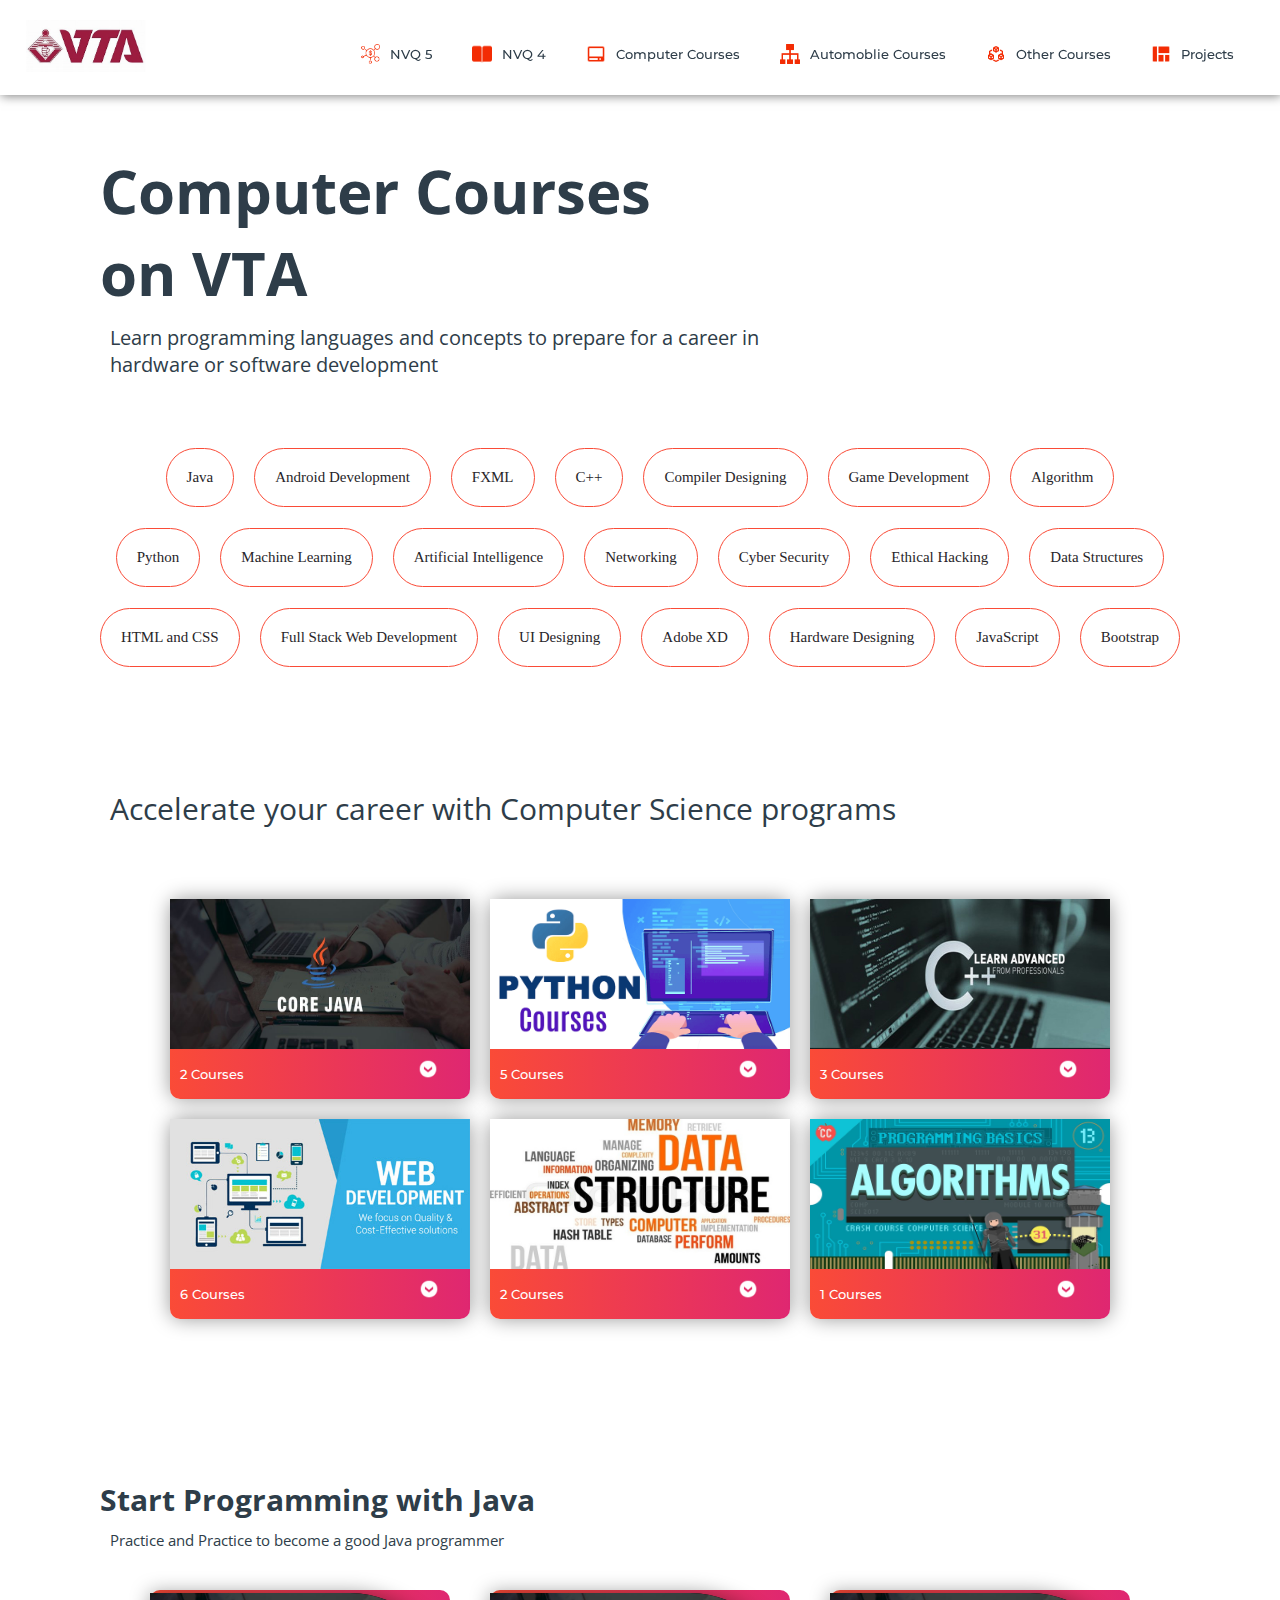
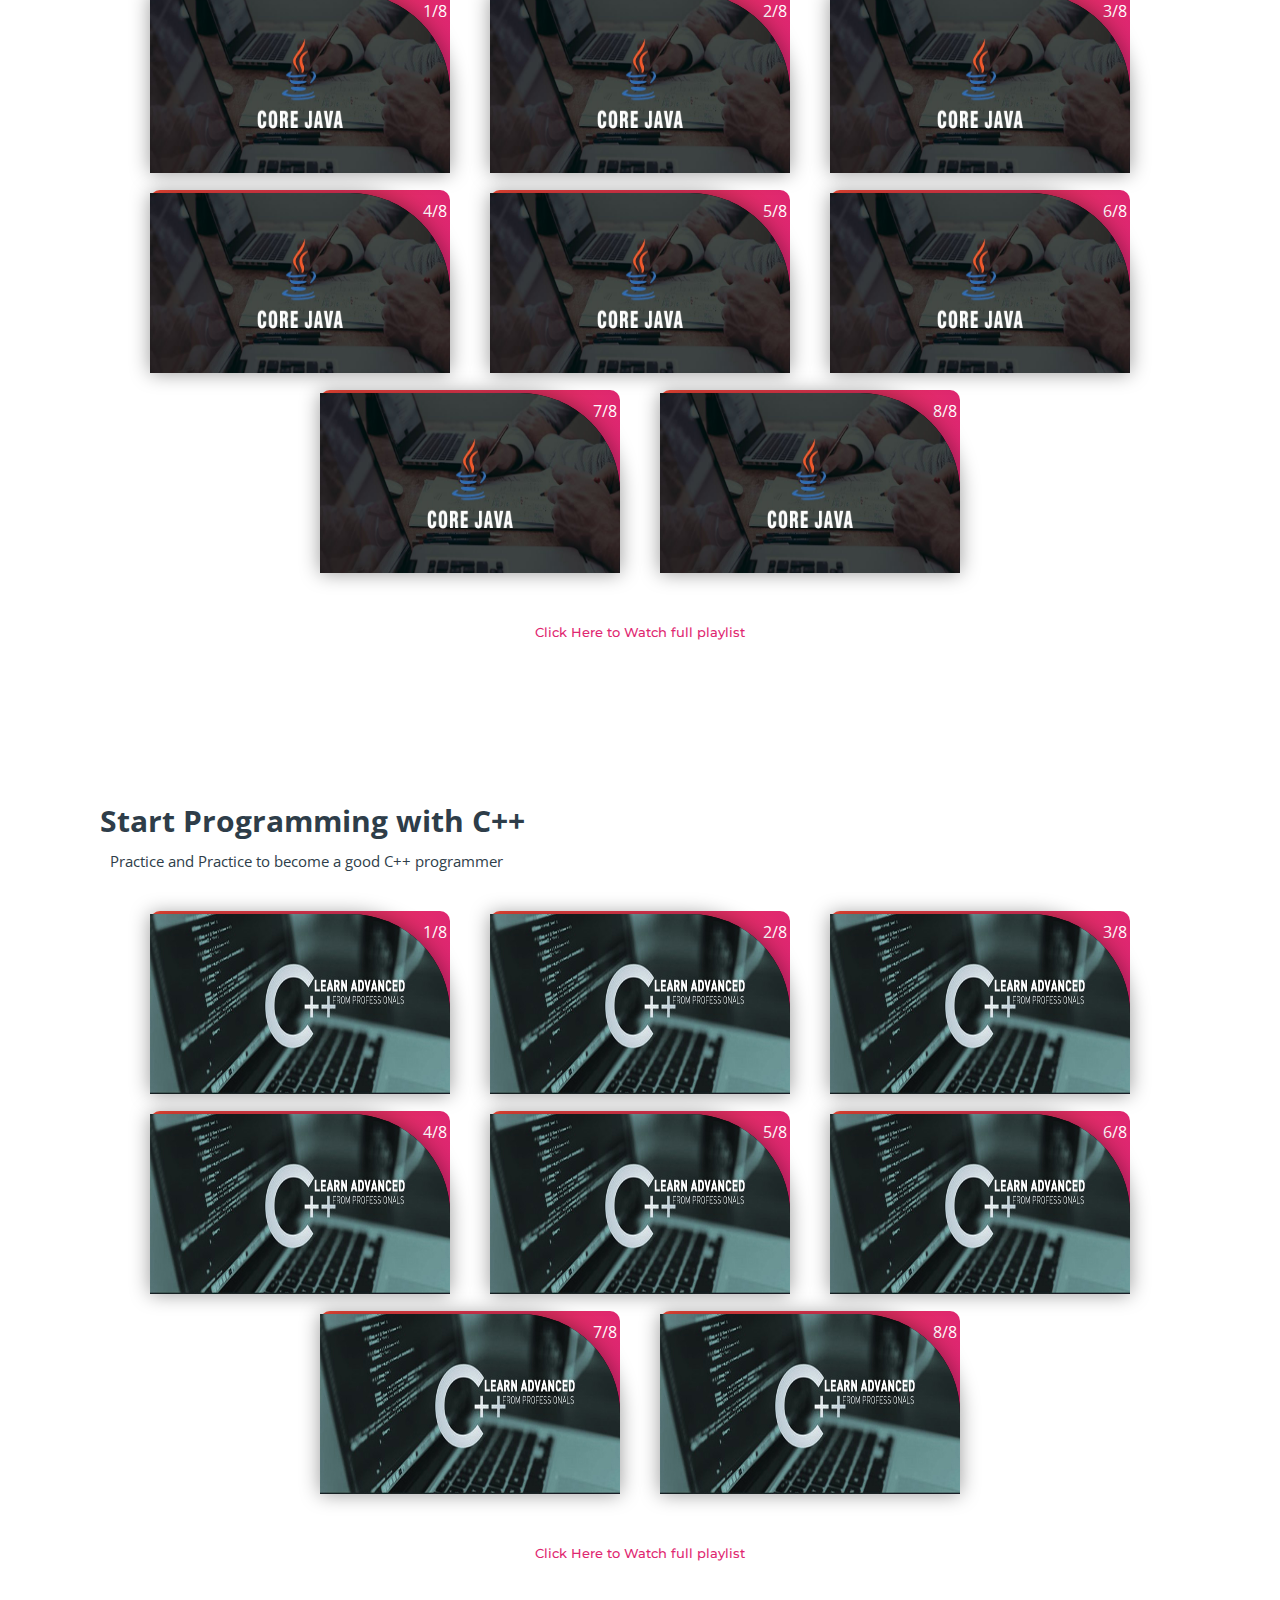
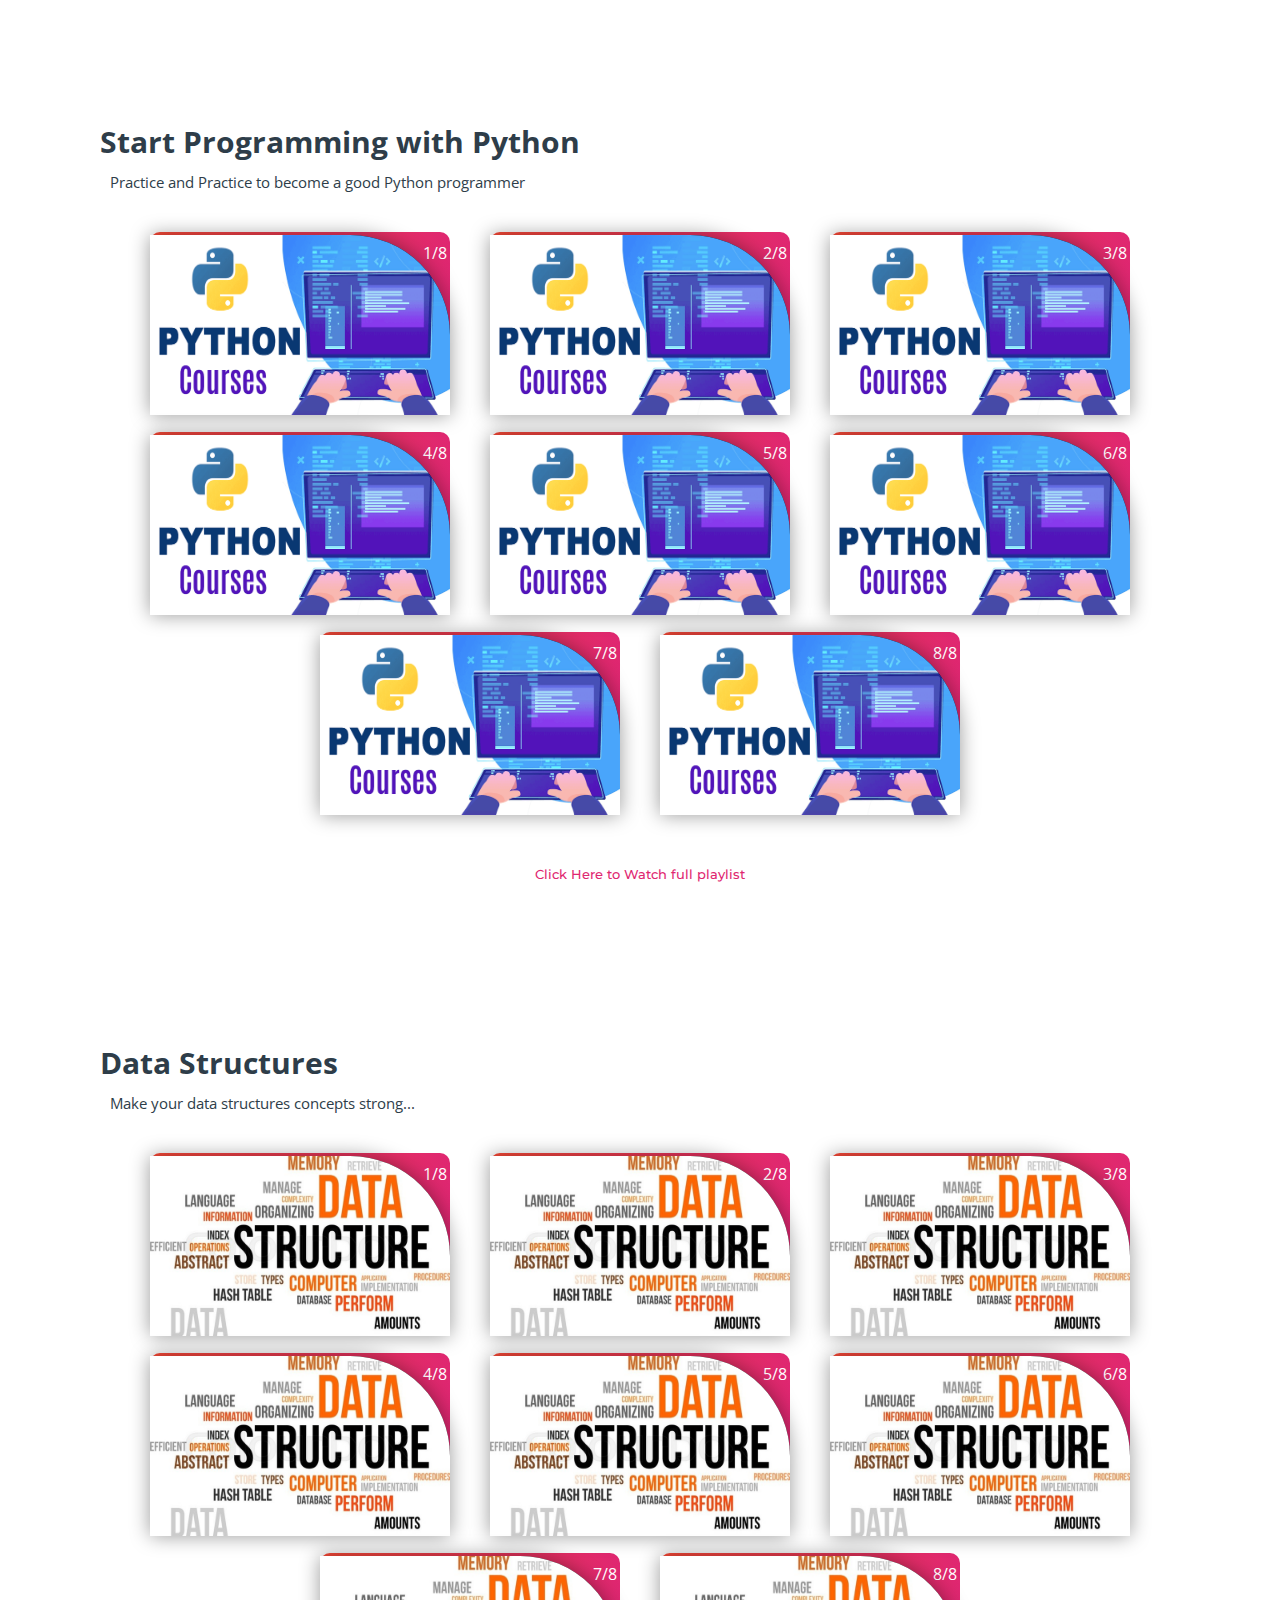
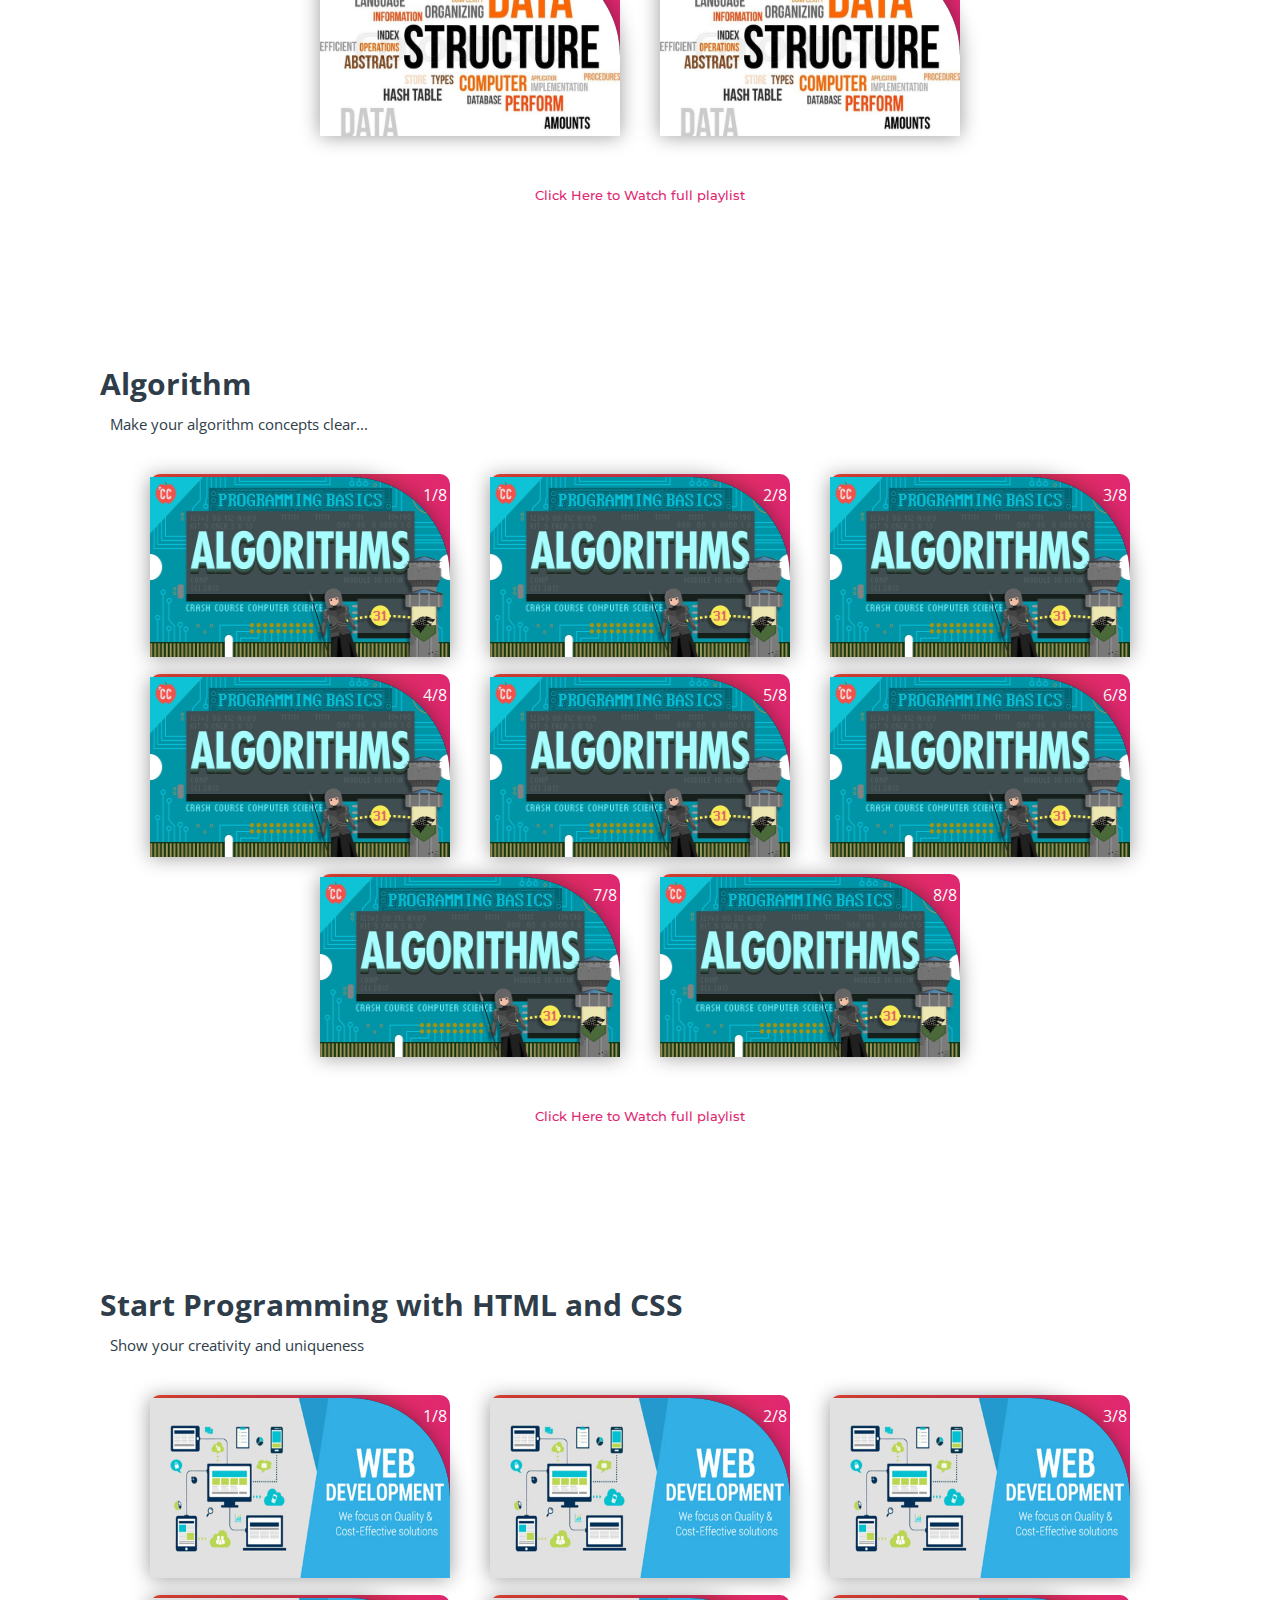
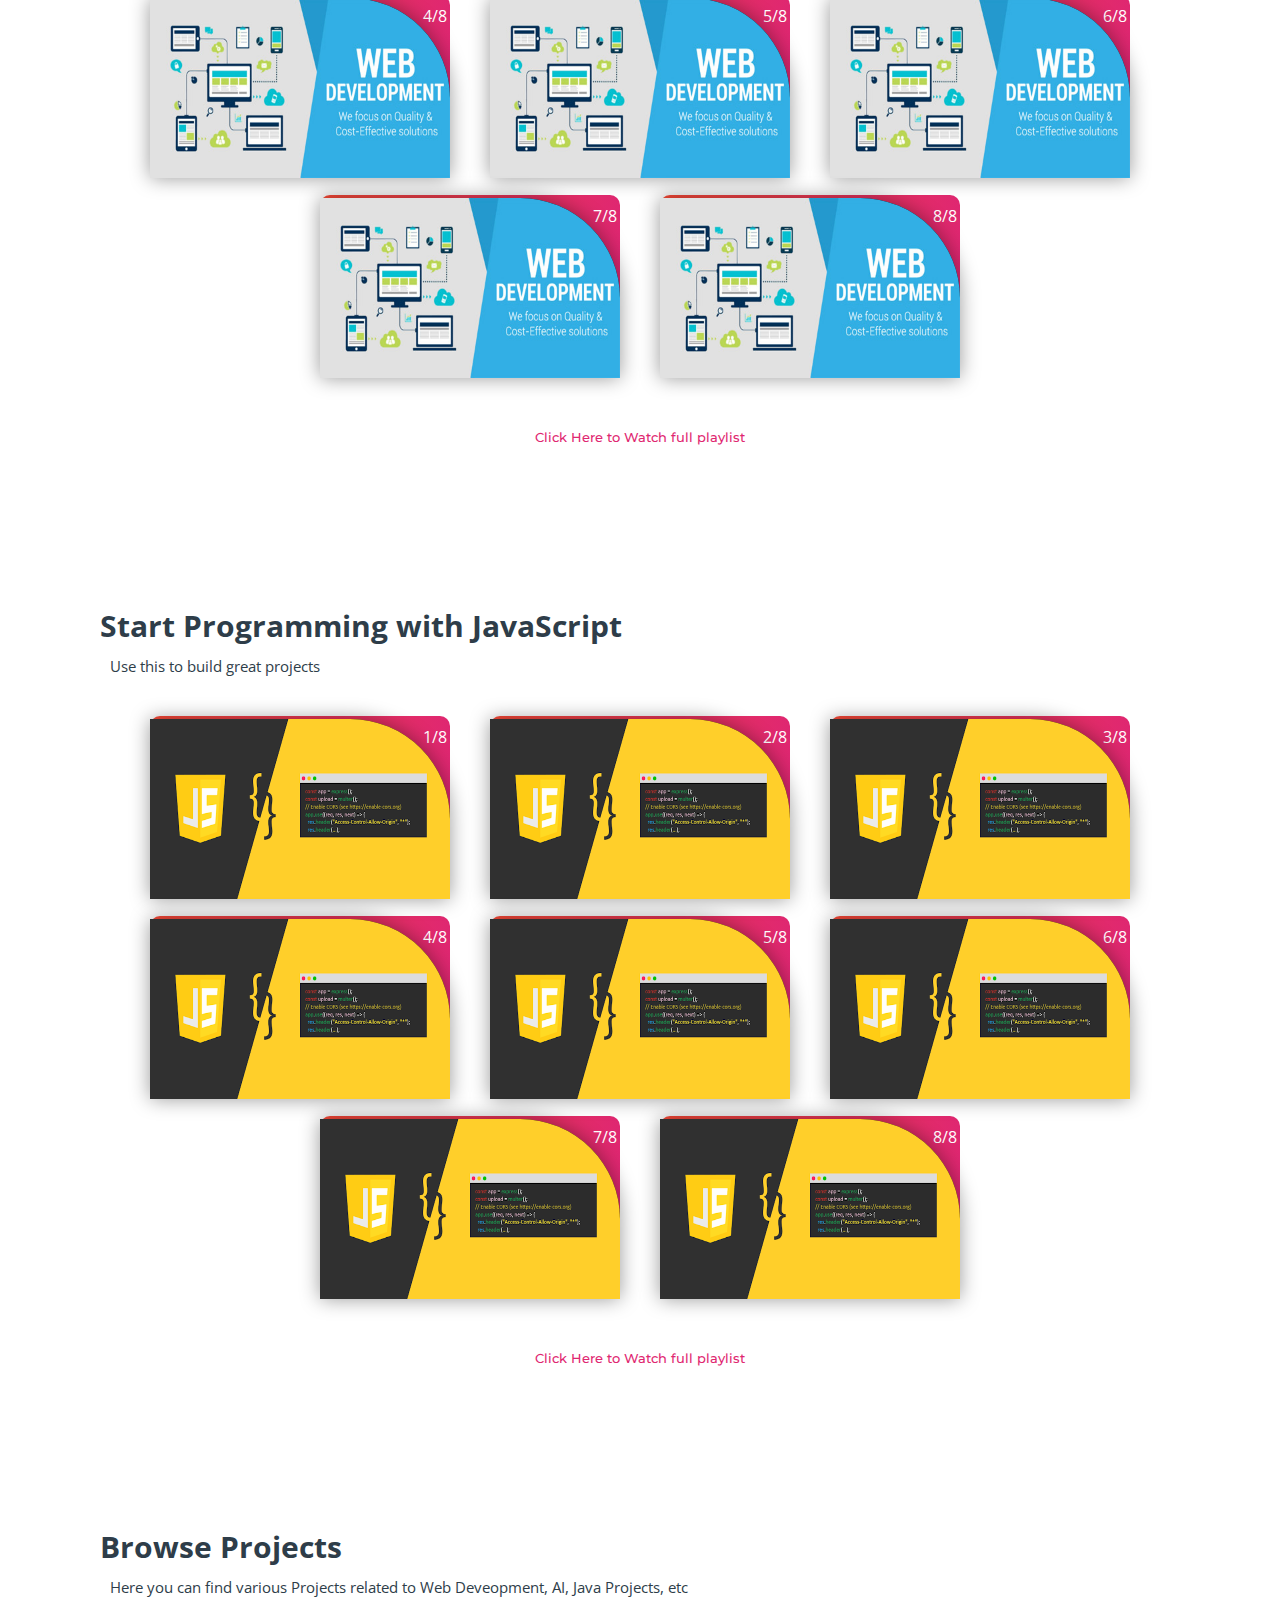
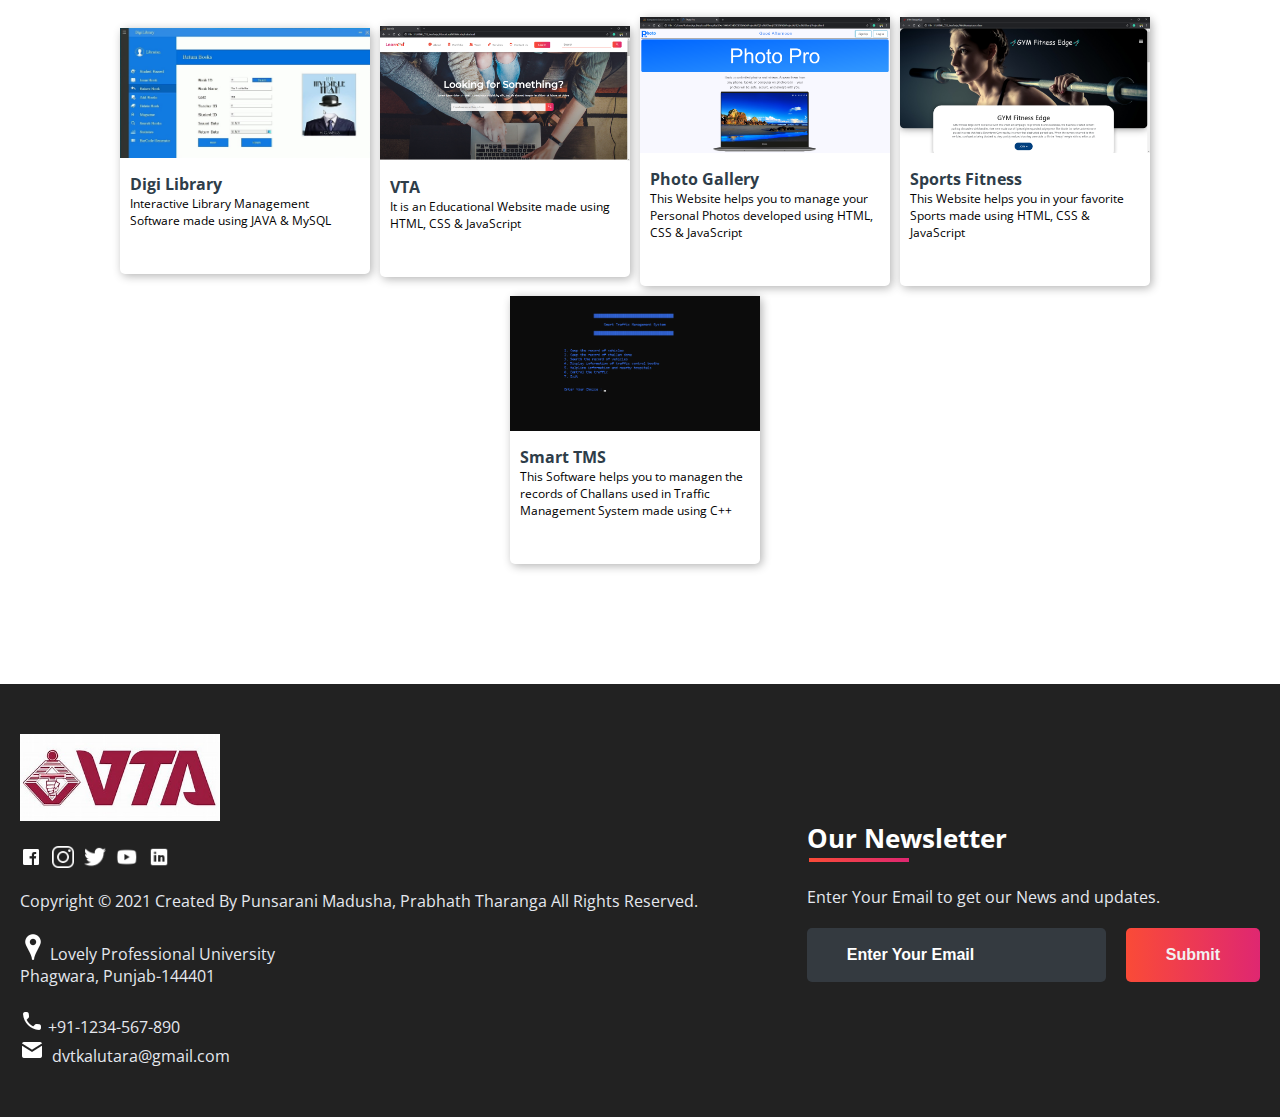
==== subjects/computer_courses.html @ f9df2e39 "Initial Deploy" ====
<!DOCTYPE html>
<html>
<head>
	<link rel="shortcut icon" type="png" href="../images/icon/favicon.png">
	<title>Computer Hardware</title>
	<link rel="stylesheet" type="text/css" href="subjects.css">
	<script type="text/javascript" src="../script.js"></script>
</head>
<body>
	
<!-- NAVIGATION -->
	<header>
		<div class="nav" id="nav">
			<div id="learned-logo">
			<a href="../index.html"><img src="../images/icon/vta logo.jpeg" style="width: 120px;"></a></div>
			<div class="switch-tab" id="switch-tab" onclick="switchTAB()"><img src="../images/icon/menu.png"></div>
			<ul id="list-switch">
				<li><a href="jee.html"><img src="../images/courses/d1.png" class="icon">NVQ 5</a></li>
				<li><a href="gate.html"><img src="../images/courses/paper.png" class="icon">NVQ 4</a></li>
				<li><a href="#"><img src="../images/courses/computer.png" class="icon">Computer Courses</a></li>
				<li><a href="#data"><img src="../images/courses/data.png" class="icon">Automoblie Courses</a></li>
				<li><a href="#algo"><img src="../images/courses/algo.png" class="icon">Other Courses</a></li>
				<li><a href="#projects"><img src="../images/courses/projects.png" class="icon">Projects</a></li>
			</ul>
			<div class="search" id="search-switch">
				<input type="search" placeholder="Search" class="srch"><button id="srchbtn"><img src="../images/icon/search.png"></button>
			</div>
		</div>
	</header>
	

<!-- MAIN Heading of Page -->
	<div class="title">
		<span>Computer  Courses<br>on VTA</span>
		<div class="shortdesc">
			<p>Learn programming languages and concepts to prepare for a career in<br>hardware or software development</p>
		</div>
	</div>


<!-- Some KeyWords related to Topic -->
	<div class="course">
		<div class="cbox">
		<div class="det"><a href="#java">Java</a></div>
		<div class="det"><a href="https://developer.android.com/">Android Development</a></div>
		<div class="det"><a href="https://docs.oracle.com/javafx/2/get_started/fxml_tutorial.htm">FXML</a></div>
		<div class="det"><a href="#c++">C++</a></div>
		<div class="det"><a href="https://www.geeksforgeeks.org/introduction-of-compiler-design/">Compiler Designing</a></div>
		<div class="det"><a href="https://www.coursera.org/specializations/game-design-and-development">Game Development</a></div>
		<div class="det"><a href="#algo">Algorithm</a></div>
		</div>
		<div class="cbox">
		<div class="det"><a href="#python">Python</a></div>
		<div class="det"><a href="https://www.coursera.org/learn/machine-learning">Machine Learning</a></div>
		<div class="det"><a href="https://en.wikipedia.org/wiki/Artificial_intelligence">Artificial Intelligence</a></div>
		<div class="det"><a href="https://en.wikipedia.org/wiki/Network">Networking</a></div>
		<div class="det"><a href="https://www.kaspersky.co.in/resource-center/definitions/what-is-cyber-security">Cyber Security</a></div>
		<div class="det"><a href="https://www.eccouncil.org/ethical-hacking/">Ethical Hacking</a></div>
		<div class="det"><a href="#data">Data Structures</a></div>
		</div>
		<div class="cbox">
		<div class="det"><a href="#html_css">HTML and CSS</a></div>
		<div class="det"><a href="https://www.udacity.com/course/full-stack-web-developer-nanodegree--nd0044">Full Stack Web Development</a></div>
		<div class="det"><a href="https://uxplanet.org/what-is-ui-vs-ux-design-and-the-difference-d9113f6612de?gi=6d9d13f4cc95">UI Designing</a></div>
		<div class="det"><a href="https://www.adobe.com/in/products/xd.html">Adobe XD</a></div>
		<div class="det"><a href="https://www.sciencedirect.com/topics/computer-science/hardware-design">Hardware Designing</a></div>
		<div class="det"><a href="#javascript">JavaScript</a></div>
		<div class="det"><a href="#html_css">Bootstrap</a></div>
		</div>
	</div>


<!-- Courses Available -->
	<div class="inbt">
		Accelerate your career with Computer Science programs
	</div>

	<div class="ccard">
	<center>
		<div class="ccardbox">
			<div class="dcard">
				<div class="fpart"><img src="../images/courses/java-course.jpg"></div>
				<a href="#java"><div class="spart">2 Courses <img src="../images/icon/dropdown.png"></div></a>
			</div>
			<div class="dcard">
				<div class="fpart"><img src="../images/courses/python-course.png"></div>
				<a href="#python"><div class="spart">5 Courses <img src="../images/icon/dropdown.png"></div></a>
			</div>
			<div class="dcard">
				<div class="fpart"><img src="../images/courses/c-course.jpg"></div>
				<a href="#c++"><div class="spart">3 Courses <img src="../images/icon/dropdown.png"></div></a>
			</div>
		</div>
		<div class="ccardbox">
			<div class="dcard">
				<div class="fpart"><img src="../images/courses/web-course.jpg"></div>
				<a href="#html_css"><div class="spart">6 Courses <img src="../images/icon/dropdown.png"></div></a>
			</div>
			<div class="dcard">
				<div class="fpart"><img src="../images/courses/data-course.jpg"></div>
				<a href="#data"><div class="spart">2 Courses <img src="../images/icon/dropdown.png"></div></a>
			</div>
			<div class="dcard">
				<div class="fpart"><img src="../images/courses/algo-course.jpg"></div>
				<a href="#algo"><div class="spart">1 Courses <img src="../images/icon/dropdown.png"></div></a>
			</div>
		</div>
	</center>
	</div>


<!-- Videos on JAVA Lectures -->
	<div class="title2" id="java">
		<span>Start Programming with Java</span>
		<div class="shortdesc2">
			<p>Practice and Practice to become a good Java programmer</p>
		</div>
	</div>
	
	<center>
		<div class="ccardbox2">
			<div class="dcard2"><span class="tag" >1/8</span>
				<div class="fpart2">
					<img src="../images/courses/java-course.jpg">
					<iframe src="https://www.youtube.com/embed/IsLyduxZ9sc" frameborder="0" allow="accelerometer; autoplay; encrypted-media; gyroscope; picture-in-picture" allowfullscreen></iframe>
				</div>
			</div>
			<div class="dcard2"><span class="tag" >2/8</span>
				<div class="fpart2">
					<img src="../images/courses/java-course.jpg">
					<iframe src="https://www.youtube.com/embed/U_vuESBFEpE" frameborder="0" allow="accelerometer; autoplay; encrypted-media; gyroscope; picture-in-picture" allowfullscreen></iframe>
				</div>
			</div>
			<div class="dcard2"><span class="tag" >3/8</span>
				<div class="fpart2">
					<img src="../images/courses/java-course.jpg">
					<iframe src="https://www.youtube.com/embed/7i8vbPA37y0" frameborder="0" allow="accelerometer; autoplay; encrypted-media; gyroscope; picture-in-picture" allowfullscreen></iframe>
				</div>
			</div>
			<div class="dcard2"><span class="tag" >4/8</span>
				<div class="fpart2">
					<img src="../images/courses/java-course.jpg">
					<iframe src="https://www.youtube.com/embed/FB47F-QIk3k" frameborder="0" allow="accelerometer; autoplay; encrypted-media; gyroscope; picture-in-picture" allowfullscreen></iframe>
				</div>
			</div>
			<div class="dcard2"><span class="tag" >5/8</span>
				<div class="fpart2">
					<img src="../images/courses/java-course.jpg">
					<iframe src="https://www.youtube.com/embed/8qyVcHJ1Et4" frameborder="0" allow="accelerometer; autoplay; encrypted-media; gyroscope; picture-in-picture" allowfullscreen></iframe>
				</div>
			</div>
			<div class="dcard2"><span class="tag" >6/8</span>
				<div class="fpart2">
					<img src="../images/courses/java-course.jpg">
					<iframe src="https://www.youtube.com/embed/N53Vf8HGd-0" frameborder="0" allow="accelerometer; autoplay; encrypted-media; gyroscope; picture-in-picture" allowfullscreen></iframe>
				</div>
			</div>
			<div class="dcard2"><span class="tag" >7/8</span>
				<div class="fpart2">
					<img src="../images/courses/java-course.jpg">
					<iframe src="https://www.youtube.com/embed/slz2Vc904Qg" frameborder="0" allow="accelerometer; autoplay; encrypted-media; gyroscope; picture-in-picture" allowfullscreen></iframe>
				</div>
			</div>
			<div class="dcard2"><span class="tag" >8/8</span>
				<div class="fpart2">
					<img src="../images/courses/java-course.jpg">
					<iframe src="https://www.youtube.com/embed/Q0NVRQP1Z5g" frameborder="0" allow="accelerometer; autoplay; encrypted-media; gyroscope; picture-in-picture" allowfullscreen></iframe>
				</div>
			</div>
		</div>
	</center>
	<br><br>
	<div class="click-me">
		<a href="https://www.youtube.com/watch?v=IsLyduxZ9sc&list=PLX9Zi6XTqOKQ7TdRz0QynGIKuMV9Q2H8E" target="_blank">Click Here to Watch full playlist</a>
	</div>

<!-- Videos on C++ Lectures -->

	<div class="title2" id="c++">
		<span>Start Programming with C++</span>
		<div class="shortdesc2">
			<p>Practice and Practice to become a good C++ programmer</p>
		</div>
	</div>
	<center>
		<div class="ccardbox2">
			<div class="dcard2"><span class="tag" >1/8</span>
				<div class="fpart2"><img src="../images/courses/c-course.jpg">
					<iframe src="https://www.youtube.com/embed/Iuo9PpGE04Y" frameborder="0" allow="accelerometer; autoplay; encrypted-media; gyroscope; picture-in-picture" allowfullscreen></iframe>
				</div>
			</div>
			<div class="dcard2"><span class="tag" >2/8</span>
				<div class="fpart2"><img src="../images/courses/c-course.jpg">
					<iframe src="https://www.youtube.com/embed/52dHKRD7cdg" frameborder="0" allow="accelerometer; autoplay; encrypted-media; gyroscope; picture-in-picture" allowfullscreen></iframe>
				</div>
			</div>
			<div class="dcard2"><span class="tag" >3/8</span>
				<div class="fpart2"><img src="../images/courses/c-course.jpg">
					<iframe src="https://www.youtube.com/embed/Iuo9PpGE04Y" frameborder="0" allow="accelerometer; autoplay; encrypted-media; gyroscope; picture-in-picture" allowfullscreen></iframe>
				</div>
			</div>
			<div class="dcard2"><span class="tag" >4/8</span>
				<div class="fpart2"><img src="../images/courses/c-course.jpg">
					<iframe src="https://www.youtube.com/embed/Iuo9PpGE04Y" frameborder="0" allow="accelerometer; autoplay; encrypted-media; gyroscope; picture-in-picture" allowfullscreen></iframe>
				</div>
			</div>
		
			<div class="dcard2"><span class="tag" >5/8</span>
				<div class="fpart2"><img src="../images/courses/c-course.jpg">
					<iframe src="https://www.youtube.com/embed/Iuo9PpGE04Y" frameborder="0" allow="accelerometer; autoplay; encrypted-media; gyroscope; picture-in-picture" allowfullscreen></iframe>
				</div>
			</div>
			<div class="dcard2"><span class="tag" >6/8</span>
				<div class="fpart2"><img src="../images/courses/c-course.jpg">
					<iframe src="https://www.youtube.com/embed/Iuo9PpGE04Y" frameborder="0" allow="accelerometer; autoplay; encrypted-media; gyroscope; picture-in-picture" allowfullscreen></iframe>
				</div>
			</div>
			<div class="dcard2"><span class="tag" >7/8</span>
				<div class="fpart2"><img src="../images/courses/c-course.jpg">
					<iframe src="https://www.youtube.com/embed/Iuo9PpGE04Y" frameborder="0" allow="accelerometer; autoplay; encrypted-media; gyroscope; picture-in-picture" allowfullscreen></iframe>
				</div>
			</div>
			<div class="dcard2"><span class="tag" >8/8</span>
				<div class="fpart2"><img src="../images/courses/c-course.jpg">
					<iframe src="https://www.youtube.com/embed/Iuo9PpGE04Y" frameborder="0" allow="accelerometer; autoplay; encrypted-media; gyroscope; picture-in-picture" allowfullscreen></iframe>
				</div>
			</div>
		</div>
	</center>
<br><br>
	<div class="click-me">
		<a href="https://www.youtube.com/watch?v=Iuo9PpGE04Y&feature=youtu.be" target="_blank">Click Here to Watch full playlist</a>
	</div>

<!-- Videos on PYTHON Lectures -->

	<div class="title2" id="python">
		<span>Start Programming with Python</span>
		<div class="shortdesc2">
			<p>Practice and Practice to become a good Python programmer</p>
		</div>
	</div>
	<center>
		<div class="ccardbox2">
			<div class="dcard2"><span class="tag" >1/8</span>
				<div class="fpart2"><img src="../images/courses/python-course.png">
					<iframe src="https://www.youtube.com/embed/QXeEoD0pB3E" frameborder="0" allow="accelerometer; autoplay; encrypted-media; gyroscope; picture-in-picture" allowfullscreen></iframe>
				</div>
			</div>
			<div class="dcard2"><span class="tag" >2/8</span>
				<div class="fpart2"><img src="../images/courses/python-course.png">
					<iframe src="https://www.youtube.com/embed/QXeEoD0pB3E" frameborder="0" allow="accelerometer; autoplay; encrypted-media; gyroscope; picture-in-picture" allowfullscreen></iframe>
				</div>
			</div>
			<div class="dcard2"><span class="tag" >3/8</span>
				<div class="fpart2"><img src="../images/courses/python-course.png">
					<iframe src="https://www.youtube.com/embed/QXeEoD0pB3E" frameborder="0" allow="accelerometer; autoplay; encrypted-media; gyroscope; picture-in-picture" allowfullscreen></iframe>
				</div>
			</div>
			<div class="dcard2"><span class="tag" >4/8</span>
				<div class="fpart2"><img src="../images/courses/python-course.png">
					<iframe src="https://www.youtube.com/embed/QXeEoD0pB3E" frameborder="0" allow="accelerometer; autoplay; encrypted-media; gyroscope; picture-in-picture" allowfullscreen></iframe>
				</div>
			</div>
		
			<div class="dcard2"><span class="tag" >5/8</span>
				<div class="fpart2"><img src="../images/courses/python-course.png">
					<iframe src="https://www.youtube.com/embed/QXeEoD0pB3E" frameborder="0" allow="accelerometer; autoplay; encrypted-media; gyroscope; picture-in-picture" allowfullscreen></iframe>
				</div>
			</div>
			<div class="dcard2"><span class="tag" >6/8</span>
				<div class="fpart2"><img src="../images/courses/python-course.png">
					<iframe src="https://www.youtube.com/embed/QXeEoD0pB3E" frameborder="0" allow="accelerometer; autoplay; encrypted-media; gyroscope; picture-in-picture" allowfullscreen></iframe>
				</div>
			</div>
			<div class="dcard2"><span class="tag" >7/8</span>
				<div class="fpart2"><img src="../images/courses/python-course.png">
					<iframe src="https://www.youtube.com/embed/QXeEoD0pB3E" frameborder="0" allow="accelerometer; autoplay; encrypted-media; gyroscope; picture-in-picture" allowfullscreen></iframe>
				</div>
			</div>
			<div class="dcard2"><span class="tag" >8/8</span>
				<div class="fpart2"><img src="../images/courses/python-course.png">
					<iframe src="https://www.youtube.com/embed/QXeEoD0pB3E" frameborder="0" allow="accelerometer; autoplay; encrypted-media; gyroscope; picture-in-picture" allowfullscreen></iframe>
				</div>
			</div>
		</div>
	</center>

<br><br>
	<div class="click-me">
		<a href="https://youtu.be/QXeEoD0pB3E" target="_blank">Click Here to Watch full playlist</a>
	</div>
<!-- Videos on DATA STRUCTURES Lectures -->

	<div class="title2" id="data">
		<span>Data Structures</span>
		<div class="shortdesc2">
			<p>Make your data structures concepts strong...</p>
		</div>
	</div>
	<center>
		<div class="ccardbox2">
			<div class="dcard2"><span class="tag" >1/8</span>
				<div class="fpart2"><img src="../images/courses/data-course.jpg">
					<iframe src="https://www.youtube.com/embed/Db9ZYbJONHc" frameborder="0" allow="accelerometer; autoplay; encrypted-media; gyroscope; picture-in-picture" allowfullscreen></iframe>
				</div>
			</div>
			<div class="dcard2"><span class="tag" >2/8</span>
				<div class="fpart2"><img src="../images/courses/data-course.jpg">
					<iframe src="https://www.youtube.com/embed/Db9ZYbJONHc" frameborder="0" allow="accelerometer; autoplay; encrypted-media; gyroscope; picture-in-picture" allowfullscreen></iframe>
				</div>
			</div>
			<div class="dcard2"><span class="tag" >3/8</span>
				<div class="fpart2"><img src="../images/courses/data-course.jpg">
					<iframe src="https://www.youtube.com/embed/Db9ZYbJONHc" frameborder="0" allow="accelerometer; autoplay; encrypted-media; gyroscope; picture-in-picture" allowfullscreen></iframe>
				</div>
			</div>
			<div class="dcard2"><span class="tag" >4/8</span>
				<div class="fpart2"><img src="../images/courses/data-course.jpg">
					<iframe src="https://www.youtube.com/embed/Db9ZYbJONHc" frameborder="0" allow="accelerometer; autoplay; encrypted-media; gyroscope; picture-in-picture" allowfullscreen></iframe>
				</div>
			</div>
		
			<div class="dcard2"><span class="tag" >5/8</span>
				<div class="fpart2"><img src="../images/courses/data-course.jpg">
					<iframe src="https://www.youtube.com/embed/Db9ZYbJONHc" frameborder="0" allow="accelerometer; autoplay; encrypted-media; gyroscope; picture-in-picture" allowfullscreen></iframe>
				</div>
			</div>
			<div class="dcard2"><span class="tag" >6/8</span>
				<div class="fpart2"><img src="../images/courses/data-course.jpg">
					<iframe src="https://www.youtube.com/embed/Db9ZYbJONHc" frameborder="0" allow="accelerometer; autoplay; encrypted-media; gyroscope; picture-in-picture" allowfullscreen></iframe>
				</div>
			</div>
			<div class="dcard2"><span class="tag" >7/8</span>
				<div class="fpart2"><img src="../images/courses/data-course.jpg">
					<iframe src="https://www.youtube.com/embed/Db9ZYbJONHc" frameborder="0" allow="accelerometer; autoplay; encrypted-media; gyroscope; picture-in-picture" allowfullscreen></iframe>
				</div>
			</div>
			<div class="dcard2"><span class="tag" >8/8</span>
				<div class="fpart2"><img src="../images/courses/data-course.jpg">
					<iframe src="https://www.youtube.com/embed/Db9ZYbJONHc" frameborder="0" allow="accelerometer; autoplay; encrypted-media; gyroscope; picture-in-picture" allowfullscreen></iframe>
				</div>
			</div>
		</div>
	</center>
<br><br>
	<div class="click-me">
		<a href="https://www.youtube.com/watch?v=Db9ZYbJONHc" target="_blank">Click Here to Watch full playlist</a>
	</div>

<!-- Videos on ALGORITHM Lectures -->

	<div class="title2" id="algo">
		<span>Algorithm</span>
		<div class="shortdesc2">
			<p>Make your algorithm concepts clear...</p>
		</div>
	</div>
	<center>
		<div class="ccardbox2">
			<div class="dcard2"><span class="tag" >1/8</span>
				<div class="fpart2"><img src="../images/courses/algo-course.jpg">
					<iframe src="https://www.youtube.com/embed/0IAPZzGSbME" frameborder="0" allow="accelerometer; autoplay; encrypted-media; gyroscope; picture-in-picture" allowfullscreen></iframe>
				</div>
			</div>
			<div class="dcard2"><span class="tag" >2/8</span>
				<div class="fpart2"><img src="../images/courses/algo-course.jpg">
					<iframe src="https://www.youtube.com/embed/0IAPZzGSbME" frameborder="0" allow="accelerometer; autoplay; encrypted-media; gyroscope; picture-in-picture" allowfullscreen></iframe>
				</div>
			</div>
			<div class="dcard2"><span class="tag" >3/8</span>
				<div class="fpart2"><img src="../images/courses/algo-course.jpg">
					<iframe src="https://www.youtube.com/embed/0IAPZzGSbME" frameborder="0" allow="accelerometer; autoplay; encrypted-media; gyroscope; picture-in-picture" allowfullscreen></iframe>
				</div>
			</div>
			<div class="dcard2"><span class="tag" >4/8</span>
				<div class="fpart2"><img src="../images/courses/algo-course.jpg">
					<iframe src="https://www.youtube.com/embed/0IAPZzGSbME" frameborder="0" allow="accelerometer; autoplay; encrypted-media; gyroscope; picture-in-picture" allowfullscreen></iframe>
				</div>
			</div>
		
			<div class="dcard2"><span class="tag" >5/8</span>
				<div class="fpart2"><img src="../images/courses/algo-course.jpg">
					<iframe src="https://www.youtube.com/embed/0IAPZzGSbME" frameborder="0" allow="accelerometer; autoplay; encrypted-media; gyroscope; picture-in-picture" allowfullscreen></iframe>
				</div>
			</div>
			<div class="dcard2"><span class="tag" >6/8</span>
				<div class="fpart2"><img src="../images/courses/algo-course.jpg">
					<iframe src="https://www.youtube.com/embed/0IAPZzGSbME" frameborder="0" allow="accelerometer; autoplay; encrypted-media; gyroscope; picture-in-picture" allowfullscreen></iframe>
				</div>
			</div>
			<div class="dcard2"><span class="tag" >7/8</span>
				<div class="fpart2"><img src="../images/courses/algo-course.jpg">
					<iframe src="https://www.youtube.com/embed/0IAPZzGSbME" frameborder="0" allow="accelerometer; autoplay; encrypted-media; gyroscope; picture-in-picture" allowfullscreen></iframe>
				</div>
			</div>
			<div class="dcard2"><span class="tag" >8/8</span>
				<div class="fpart2"><img src="../images/courses/algo-course.jpg">
					<iframe src="https://www.youtube.com/embed/0IAPZzGSbME" frameborder="0" allow="accelerometer; autoplay; encrypted-media; gyroscope; picture-in-picture" allowfullscreen></iframe>
				</div>
			</div>
		</div>
	</center>
<br><br>
	<div class="click-me">
		<a href="https://www.youtube.com/watch?v=0IAPZzGSbME" target="_blank">Click Here to Watch full playlist</a>
	</div>

<!-- Videos on HTML and CSS Lectures -->

	<div class="title2" id="html_css">
		<span>Start Programming with HTML and CSS</span>
		<div class="shortdesc2">
			<p>Show your creativity and uniqueness</p>
		</div>
	</div>
	<center>
		<div class="ccardbox2">
			<div class="dcard2"><span class="tag" >1/8</span>
				<div class="fpart2"><img src="../images/courses/web-course.jpg">
					<iframe src="https://www.youtube.com/embed/TKYsuU86-DQ" frameborder="0" allow="accelerometer; autoplay; encrypted-media; gyroscope; picture-in-picture" allowfullscreen></iframe>
				</div>
			</div>
			<div class="dcard2"><span class="tag" >2/8</span>
				<div class="fpart2"><img src="../images/courses/web-course.jpg">
					<iframe src="https://www.youtube.com/embed/TKYsuU86-DQ" frameborder="0" allow="accelerometer; autoplay; encrypted-media; gyroscope; picture-in-picture" allowfullscreen></iframe>
				</div>
			</div>
			<div class="dcard2"><span class="tag" >3/8</span>
				<div class="fpart2"><img src="../images/courses/web-course.jpg">
					<iframe src="https://www.youtube.com/embed/TKYsuU86-DQ" frameborder="0" allow="accelerometer; autoplay; encrypted-media; gyroscope; picture-in-picture" allowfullscreen></iframe>
				</div>
			</div>
			<div class="dcard2"><span class="tag" >4/8</span>
				<div class="fpart2"><img src="../images/courses/web-course.jpg">
					<iframe src="https://www.youtube.com/embed/TKYsuU86-DQ" frameborder="0" allow="accelerometer; autoplay; encrypted-media; gyroscope; picture-in-picture" allowfullscreen></iframe>
				</div>
			</div>
		
			<div class="dcard2"><span class="tag" >5/8</span>
				<div class="fpart2"><img src="../images/courses/web-course.jpg">
					<iframe src="https://www.youtube.com/embed/TKYsuU86-DQ" frameborder="0" allow="accelerometer; autoplay; encrypted-media; gyroscope; picture-in-picture" allowfullscreen></iframe>
				</div>
			</div>
			<div class="dcard2"><span class="tag" >6/8</span>
				<div class="fpart2"><img src="../images/courses/web-course.jpg">
					<iframe src="https://www.youtube.com/embed/TKYsuU86-DQ" frameborder="0" allow="accelerometer; autoplay; encrypted-media; gyroscope; picture-in-picture" allowfullscreen></iframe>
				</div>
			</div>
			<div class="dcard2"><span class="tag" >7/8</span>
				<div class="fpart2"><img src="../images/courses/web-course.jpg">
					<iframe src="https://www.youtube.com/embed/TKYsuU86-DQ" frameborder="0" allow="accelerometer; autoplay; encrypted-media; gyroscope; picture-in-picture" allowfullscreen></iframe>
				</div>
			</div>
			<div class="dcard2"><span class="tag" >8/8</span>
				<div class="fpart2"><img src="../images/courses/web-course.jpg">
					<iframe src="https://www.youtube.com/embed/TKYsuU86-DQ" frameborder="0" allow="accelerometer; autoplay; encrypted-media; gyroscope; picture-in-picture" allowfullscreen></iframe>
				</div>
			</div>
		</div>
	</center>

<br><br>
	<div class="click-me">
		<a href="https://www.youtube.com/watch?v=TKYsuU86-DQ" target="_blank">Click Here to Watch full playlist</a>
	</div>
<!-- Videos on JAVASCRIPT Lectures -->

	<div class="title2" id="javascript">
		<span>Start Programming with JavaScript</span>
		<div class="shortdesc2">
			<p>Use this to build great projects</p>
		</div>
	</div>
	<center>
		<div class="ccardbox2">
			<div class="dcard2"><span class="tag" >1/8</span>
				<div class="fpart2"><img src="../images/courses/javascript-course.jpg">
					<iframe src="https://www.youtube.com/embed/uDwSnnhl1Ng" frameborder="0" allow="accelerometer; autoplay; encrypted-media; gyroscope; picture-in-picture" allowfullscreen></iframe>
				</div>
			</div>
			<div class="dcard2"><span class="tag" >2/8</span>
				<div class="fpart2"><img src="../images/courses/javascript-course.jpg">
					<iframe src="https://www.youtube.com/embed/uDwSnnhl1Ng" frameborder="0" allow="accelerometer; autoplay; encrypted-media; gyroscope; picture-in-picture" allowfullscreen></iframe>
				</div>
			</div>
			<div class="dcard2"><span class="tag" >3/8</span>
				<div class="fpart2"><img src="../images/courses/javascript-course.jpg">
					<iframe src="https://www.youtube.com/embed/uDwSnnhl1Ng" frameborder="0" allow="accelerometer; autoplay; encrypted-media; gyroscope; picture-in-picture" allowfullscreen></iframe>
				</div>
			</div>
			<div class="dcard2"><span class="tag" >4/8</span>
				<div class="fpart2"><img src="../images/courses/javascript-course.jpg">
					<iframe src="https://www.youtube.com/embed/uDwSnnhl1Ng" frameborder="0" allow="accelerometer; autoplay; encrypted-media; gyroscope; picture-in-picture" allowfullscreen></iframe>
				</div>
			</div>
		
			<div class="dcard2"><span class="tag" >5/8</span>
				<div class="fpart2"><img src="../images/courses/javascript-course.jpg">
					<iframe src="https://www.youtube.com/embed/uDwSnnhl1Ng" frameborder="0" allow="accelerometer; autoplay; encrypted-media; gyroscope; picture-in-picture" allowfullscreen></iframe>
				</div>
			</div>
			<div class="dcard2"><span class="tag" >6/8</span>
				<div class="fpart2"><img src="../images/courses/javascript-course.jpg">
					<iframe src="https://www.youtube.com/embed/uDwSnnhl1Ng" frameborder="0" allow="accelerometer; autoplay; encrypted-media; gyroscope; picture-in-picture" allowfullscreen></iframe>
				</div>
			</div>
			<div class="dcard2"><span class="tag" >7/8</span>
				<div class="fpart2"><img src="../images/courses/javascript-course.jpg">
					<iframe src="https://www.youtube.com/embed/uDwSnnhl1Ng" frameborder="0" allow="accelerometer; autoplay; encrypted-media; gyroscope; picture-in-picture" allowfullscreen></iframe>
				</div>
			</div>
			<div class="dcard2"><span class="tag" >8/8</span>
				<div class="fpart2"><img src="../images/courses/javascript-course.jpg">
					<iframe src="https://www.youtube.com/embed/uDwSnnhl1Ng" frameborder="0" allow="accelerometer; autoplay; encrypted-media; gyroscope; picture-in-picture" allowfullscreen></iframe>
				</div>
			</div>
		</div>
	</center>
<br><br>
	<div class="click-me">
		<a href="https://www.youtube.com/watch?v=uDwSnnhl1Ng" target="_blank">Click Here to Watch full playlist</a>
	</div>

<!-- PROJECTS -->
	<div class="title2" id="projects">
		<span>Browse Projects</span>
		<div class="shortdesc2">
			<p>Here you can find various Projects related to Web Deveopment, AI, Java Projects, etc</p>
		</div>
	</div>
	<div class="project-panel">
		<div class="project-card">
			<img src="../images/projects/p1.jpg">
			<div class="info">
				<h4>Digi Library</h4><p>Interactive Library Management Software made using JAVA & MySQL</p>
				<div class="download"><a href="https://github.com/roshan9419" target="_blank">Download</a></div>	
			</div>
		</div>
		<div class="project-card">
			<img src="../images/projects/p2.jpg">
			<div class="info">
				<h4>VTA</h4><p>It is an Educational Website made using HTML, CSS & JavaScript</p>
				<div class="download"><a href="https://github.com/roshan9419" target="_blank">Download</a></div>
			</div>
		</div>
		<div class="project-card">
			<img src="../images/projects/p3.jpg">
			<div class="info">
				<h4>Photo Gallery</h4><p>This Website helps you to manage your Personal Photos developed using HTML, CSS & JavaScript</p>
				<div class="download"><a href="https://github.com/roshan9419" target="_blank">Download</a></div>
			</div>
		</div>
		<div class="project-card">
			<img src="../images/projects/p4.jpg">
			<div class="info">
				<h4>Sports Fitness</h4><p>This Website helps you in your favorite Sports made using HTML, CSS & JavaScript</p>
				<div class="download"><a href="https://github.com/roshan9419" target="_blank">Download</a></div>
			</div>
		</div>
		<div class="project-card">
			<img src="../images/projects/p5.jpg">
			<div class="info">
				<h4>Smart TMS</h4><p>This Software helps you to managen the records of Challans used in Traffic Management System made using C++</p>
				<div class="download"><a href="https://github.com/roshan9419/smart_traffic" target="_blank">Download</a></div>
			</div>
		</div>

	</div>

<br><br><br><br><br>

<!-- FOOTER -->
<footer>
	<div class="footer-container">
		<div class="left-col">
			<img src="../images/icon/vta logo.jpeg" style="width: 200px;">
			<div class="logo"></div>
			<div class="social-media">
				<a href="#"><img src="../images/icon\fb.png"></a>
				<a href="#"><img src="../images/icon\insta.png"></a>
				<a href="#"><img src="../images/icon\tt.png"></a>
				<a href="#"><img src="../images/icon\ytube.png"></a>
				<a href="#"><img src="../images/icon\linkedin.png"></a>
			</div><br><br>
			<p class="rights-text">Copyright © 2021 Created By Punsarani Madusha, Prabhath Tharanga All Rights Reserved.</p>
			<br><p><img src="../images/icon/location.png"> Lovely Professional University<br>Phagwara, Punjab-144401</p><br>
			<p><img src="../images/icon/phone.png"> +91-1234-567-890<br><img src="../images/icon/mail.png">&nbsp; dvtkalutara@gmail.com</p>
		</div>
		<div class="right-col">
			<h1 style="color: #fff">Our Newsletter</h1>
			<div class="border"></div><br>
			<p>Enter Your Email to get our News and updates.</p>
			<form class="newsletter-form">
				<input class="txtb" type="email" placeholder="Enter Your Email">
				<input class="btn" type="submit" value="Submit">
			</form>
		</div>
	</div>
</footer>

</body>
</html>
---- subjects/subjects.css ----
@import url('https://fonts.googleapis.com/css?family=Montserrat:500&display=swap');
@import url('https://fonts.googleapis.com/css?family=Dancing+Script&display=swap');
@import url('https://fonts.googleapis.com/css?family=Open+Sans&display=swap');

* {
	box-sizing: border-box;
	margin: 0;
	padding: 0;
}
html {
	scroll-behavior: smooth;
}
body {
	background: #FFF;
	font-family: 'Open Sans', sans-serif;
}

/*SCROLLBAR Styling*/
::-webkit-scrollbar {
  width: 5px;
}
::-webkit-scrollbar-thumb {
  background: #FA4B37;
  border-radius: 5px;
}
::-webkit-scrollbar-thumb:hover {
  background: #DF2771; 
}

/*NAVIGATION BAR*/
.nav
{
	width: 100%;
	background-color: #fff;
	display: flex;
	flex-wrap: wrap;
	justify-content: space-between;
	align-items: center;
	padding: 20px 2%;
	position: fixed;
	top: 0px;
	z-index: 10;
	box-shadow: 1px 1px 10px rgba(0,0,0,0.5);
}

.nav li, a, button
{
	float: left;
	font-family: "Montserrat", sans-serif;
	font-weight: 500;
	font-size: 13px;
	color: #2E3D49;
	display: block;
	text-decoration: none;
	text-align: center;
}

.nav ul li img {
	width: 20px;
	margin-right: 10px;
	transform: translateY(5px);
	padding-top: 5px;
}

.nav ul li 
{
	list-style: none;
	display: inline-block;
	padding: 0px 20px;
}

.nav ul li a
{
	transition: all 0.3s ease 0s;
}

.nav ul li a:hover
{
	color: #FA4B37;
}

.nav button
{
	padding: 9px 25px;
	background: linear-gradient(to right, #FA4B37, #DF2771);
	color: #fff;
	border: none;
	border-radius: 5px;
	cursor: pointer;
	outline: none;
	transition: all 0.3s ease 0s;
}
#srchbtn {
	padding: 9px 20px;
}
#srchbtn img {
	width: 15px;
	filter: brightness(100);
}
.nav button:hover
{
	opacity: .9;
}
.nav .search
{
	float: right;
}
.nav .search .srch
{
	font-size: 13px;
	width: 300px;
	border: none;
	outline: none;
	border-bottom: 2px solid #FA4B37;
	padding: 9px;
}
.nav .search button
{
	margin-right: 5px;
	float: right;
	margin-left: 10px;
}
.nav .switch-tab {
	cursor: pointer;
	visibility: hidden;
}
.nav .switch-tab img {
	width: 20px;
}
.nav .check-box {
	cursor: pointer;
	visibility: hidden;
}

/*TITLE*/
.title {
	margin-top: 150px;
	margin-left: 100px;
}
.title span{
	font-weight: 700;
	font-family: 'Open Sans', sans-serif;
	font-size: 60px;
	color: #2E3D49;
}
.title .shortdesc {
	padding: 10px;
	font-family: 'Open Sans', sans-serif;
	font-size: 20px;
	color: #2E3D49;
	margin-bottom: 50px;
}

/*Quick Links*/
.course {
	display: grid;
	justify-content: center;
}

.cbox {
	display: inline-flex;
	flex-wrap: wrap;
	justify-content: center;
}
.cbox .det {
	height: 60px;
	margin: 10px;
	background: #fff;
	cursor: pointer;
	border-radius: 50px;
}
.cbox .det a{
	justify-content: space-around;
	width: 100%;
	padding: 20px;
	border-radius: 50px;
	border: 1px solid #FA4B37;
	font-size: 15px;
	color: #272529;
	font-family: cursive;
	text-decoration: none;
}

.cbox .det a:hover{
	background: linear-gradient(to right, #FA4B37, #DF2771);
	color: white;
}

.inbt {
	padding: 10px;
	font-family: 'Open Sans', sans-serif;
	font-size: 30px;
	color: #2E3D49;
	margin: 100px;
	margin-bottom: 50px;
}

/*COURSES AVAILABLE*/
.ccard {
	display: flex;
	flex-wrap: wrap;
	justify-content: center;
	align-items: center;
}
.ccardbox {
	display: flex;
	flex-wrap: wrap;
	justify-content: center;
}

.dcard {
	margin: 10px;
	width: 300px;
	height: 200px;
	background: linear-gradient(to right, #FA4B37, #DF2771);
	border-radius: 10px;
	box-shadow: 0 0 20px rgba(0,0,0,0.4);
}

.dcard .fpart {
	width: inherit;
	height: 150px;
	color: #000;
	text-align: left;
	overflow: hidden;
}
.dcard .fpart img {
	width: 100%;
	height: 100%;
}

.dcard .spart {
	padding: 10px;
	padding-right: 0px;
	color: #fff;
	text-align: left;
	cursor: pointer;
}
.dcard .spart img {
	width: 20px;
	margin-left: 170px;
	cursor: pointer;
	/* transform: rotate(180deg); */
}

.dcard:hover .fpart img{
	transition: .8s ease;
	transform: scale(1.2);
}

/*Small Titles for  Topics*/
.title2 {
	position: relative;
	padding-top: 150px;
	margin-left: 100px;
}
.title2 span{
	font-weight: 700;
	font-family: 'Open Sans', sans-serif;
	font-size: 30px;
	color: #2E3D49;
}
.title2 .shortdesc2 {
	padding: 10px;
	font-family: 'Open Sans', sans-serif;
	font-size: 15px;
	color: #2E3D49;
	margin-bottom: 10px;
}

/*Videos Section*/
.ccardbox2 {
	display: flex;
	justify-content: center;
	flex-wrap: wrap;
}

.dcard2 {
	margin: 20px;
	width: 300px;
	height: 160px;
	background: linear-gradient(to right, #FA4B37, #DF2771);
	border-radius: 10px;
}
.dcard2:hover .fpart2 img {
	display: none;
}
.dcard2 .fpart2 { 
	width: inherit;
	height: 180px;
	background: #000;
	color: #000;
	text-align: left;
	border-top-right-radius: 100px;
	transform: translateY(-19px);
	box-shadow: 0 0 20px rgba(0,0,0,0.4);
	overflow: hidden;
}
.dcard2 .tag {
	position: relative;
	margin-left: 270px;
	top: 10px;
	color: #fff;
}
.dcard2 .fpart2 img {
	width: 100%;
	height: 100%;
}
.fpart2 iframe {
	height: inherit;
	width: inherit;
}

/*Watch Full Playlist*/
.click-me {
	justify-content: center;
	display: flex;
}
.click-me a {
	color: #DF2771;
	text-decoration: none;
	transition-duration: .5s;
	padding: 10px;
}
.click-me a:hover {
	background: #DF2771;
	color: #fff;
}

/*PROJECTS*/
.project-panel {
	/*background: #000;*/
	display: flex;
	flex-wrap: wrap;
	align-items: center;
	justify-content: center;
}
.project-card {
	width: 250px;
	/*height: 220px;*/
	background: #fff;
	margin-right: 10px;
	margin-bottom: 10px;
	border-radius: 5px;
	cursor: pointer;
	box-shadow: 2px 2px 10px rgba(0,0,0,0.3);
}
.project-card img {
	width: inherit;
	/*height: 140px;*/
}
.project-card:hover {
	transform: scale(1.2);
	transition: .5s ease;
}
.project-card:hover .download a{
	visibility: visible;
}
.project-card .info {
	padding: 10px;
}
.project-card .info h4 {
	color: #2E3D49;
}
.project-card .info p {
	font-size: 12px;
}
.download {
	margin-top: 10px;
	display: flex;
	justify-content: center;
}
.download a{
	padding: 5px 10px;
	color: #DF2771;
	font-size: .8em;
	visibility: hidden;
}
.download:hover a{
	transition: .5s ease;
	background: #DF2771;
	color: #fff;
}


/*Sample Papers*/

.sample {
	display: flex;
	align-items: center;
	flex-wrap: wrap;
	justify-content: space-around;
}
.lastSample {
	margin-bottom: 100px;
}
.sample ul {
	margin: 20px;
}

.sample ul li{
	padding: 28px;
	list-style: none;
}

.sample ul li a {
	color: #FA4B37;
	width: 300px;
	font-size: 20px;
}

/*Footer*/

footer {
	color: #E5E8EF;
	background: #000D;
	padding: 50px 0; 
}

footer .footer-container {
	max-width: 1300px;
	margin: auto;
	padding: 0 20px;
	display: flex;
	justify-content: space-between;
	align-items: center;
	flex-wrap: wrap-reverse;
}

footer .social-media img{
	width: 22px;
}

footer .logo {
	width: 180px;
	color: #fff;
	font-family: 'Montserrat', cursive;
}
footer .social-media{
	margin: 20px 0;
}

footer .social-media a{
	color: #001a21;
	margin-right: 10px;
	font-size: 22px;
	text-decoration: none;
}

footer .right-col h1{
	font-size: 26px;
}
footer .border{
	width: 100px;
	height: 4px;
	background: linear-gradient(to right, #FA4B37, #DF2771);
	margin: 2px;
}

footer .newsletter-form {
	display: flex;
	justify-content: center;
	align-items: center;
	flex-wrap: wrap;
}
footer input::placeholder {
  color: white !important;
}
footer .txtb {
	flex: 1;
	padding: 18px 40px;
	font-size: 16px;
	background: #343A40;
	border: none;
	font-weight: 700;
	outline: none;
	border-radius: 5px;
	min-width: 260px;
	margin-top: 20px;
	color: white;
}

footer .btn {
	margin-top: 20px;
	padding: 18px 40px;
	font-size: 16px;
	color: #f1f1f1;
	background: linear-gradient(to right, #FA4B37, #DF2771);
	border: none;
	font-weight: 700;
	outline: none;
	border-radius: 5px;
	margin-left: 20px;
	cursor: pointer;
	transition: opacity .3s linear;	
}

footer .btn:hover {
	opacity: .7;
}


/*For Responsive Website*/
@media screen and (max-width: 960px) {
	.footer-container {
		max-width: 600px;
	}
	.right-col {
		width: 100%;
		margin-bottom: 60px;
	}
	.left-col {
		width: 100%;
		text-align: center;
	}
	.social-media {
		display: flex;
		justify-content: center;
	}
}

@media screen and (max-width: 700px) {
	footer .btn{
		margin: 0;
		width: 100%;
		margin-top: 20px;
	}
}
@media screen and (max-width: 1366px) {
	.search {
		display: none;
		margin-bottom: 10px;
	}
}

@media screen and (max-width: 1000px) {
	.nav ul, .nav .search {
		display: none;
	}
	.nav #learned-logo {
		transition: 1s ease;
		margin-left: 40%;
		transform: scale(1.5);
	}
	.nav ul li{
		width: 100%;
		margin-bottom: 5px;
	}
	.nav .switch-tab {
		visibility: visible;
	}
	.nav .check-box {
		visibility: visible;
	}
	.search {
		visibility: visible;
		margin: 30px;
		margin-top: 0px;
	}
}
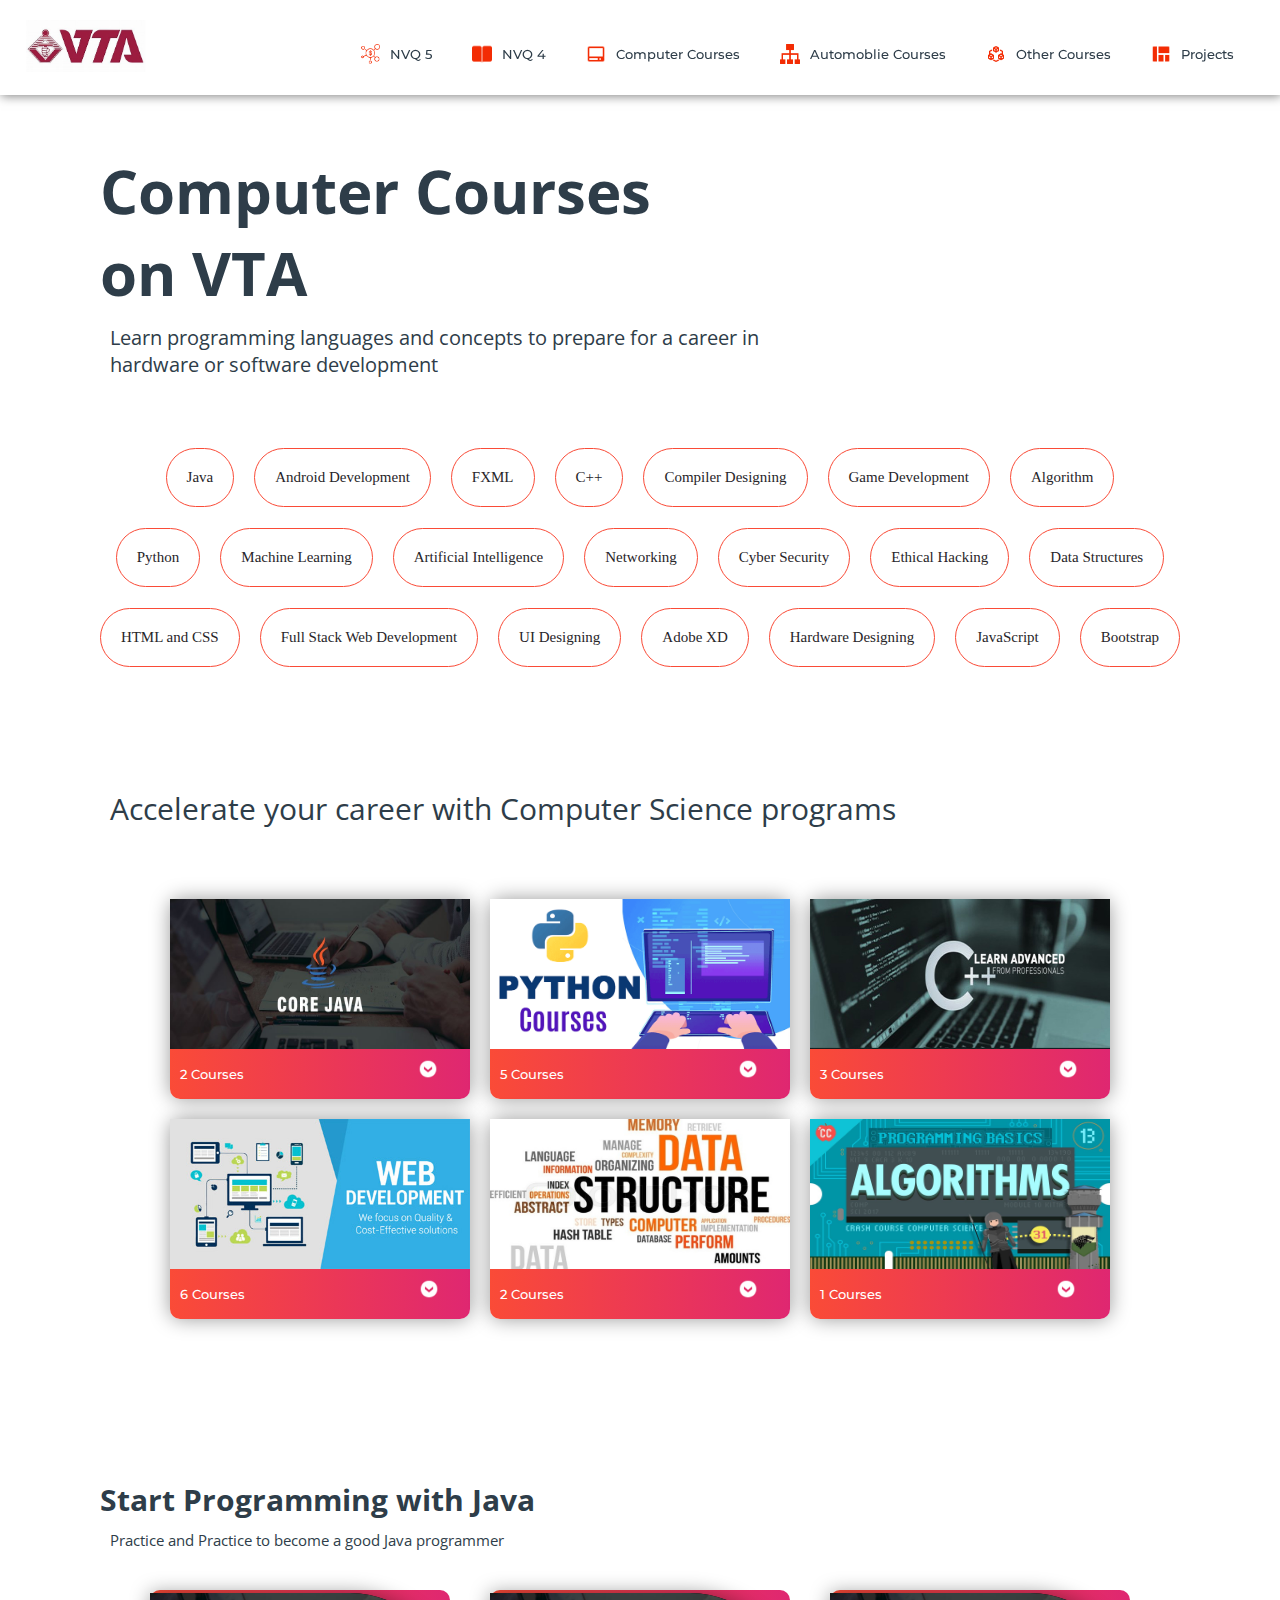
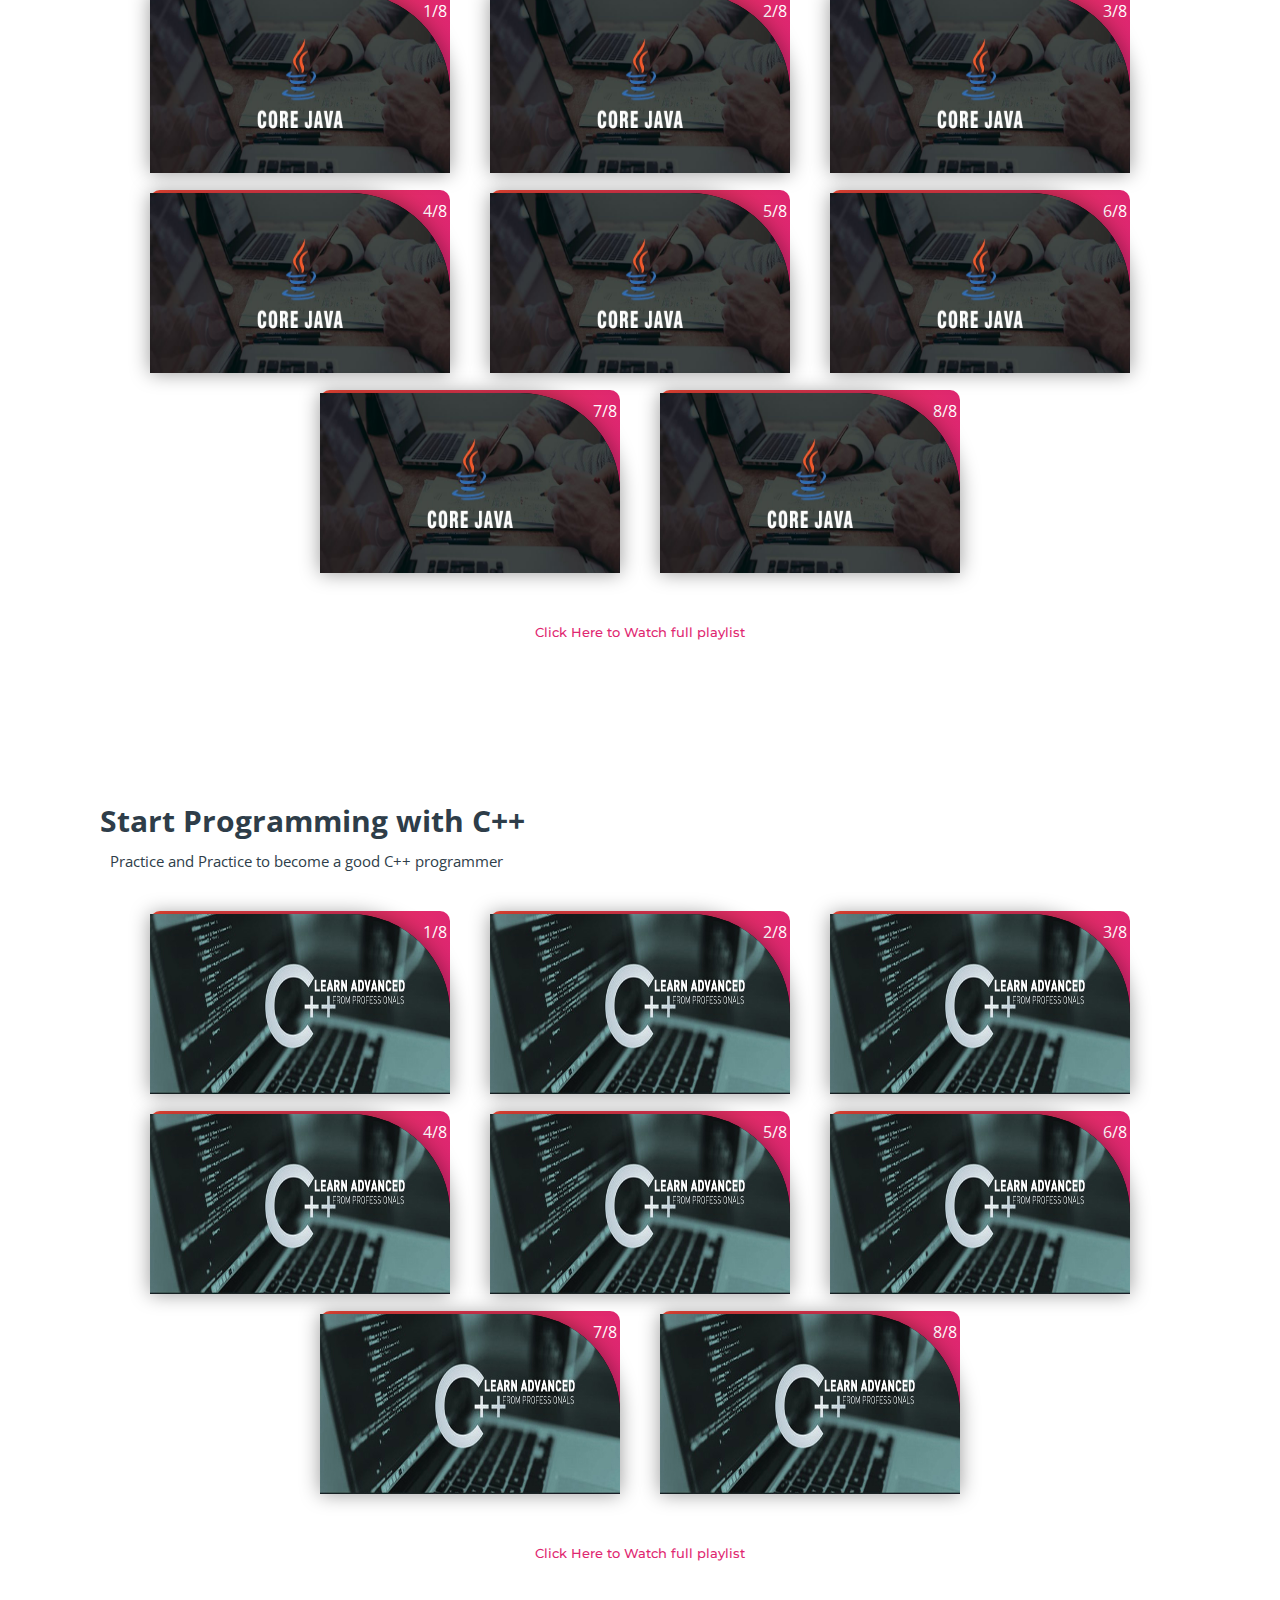
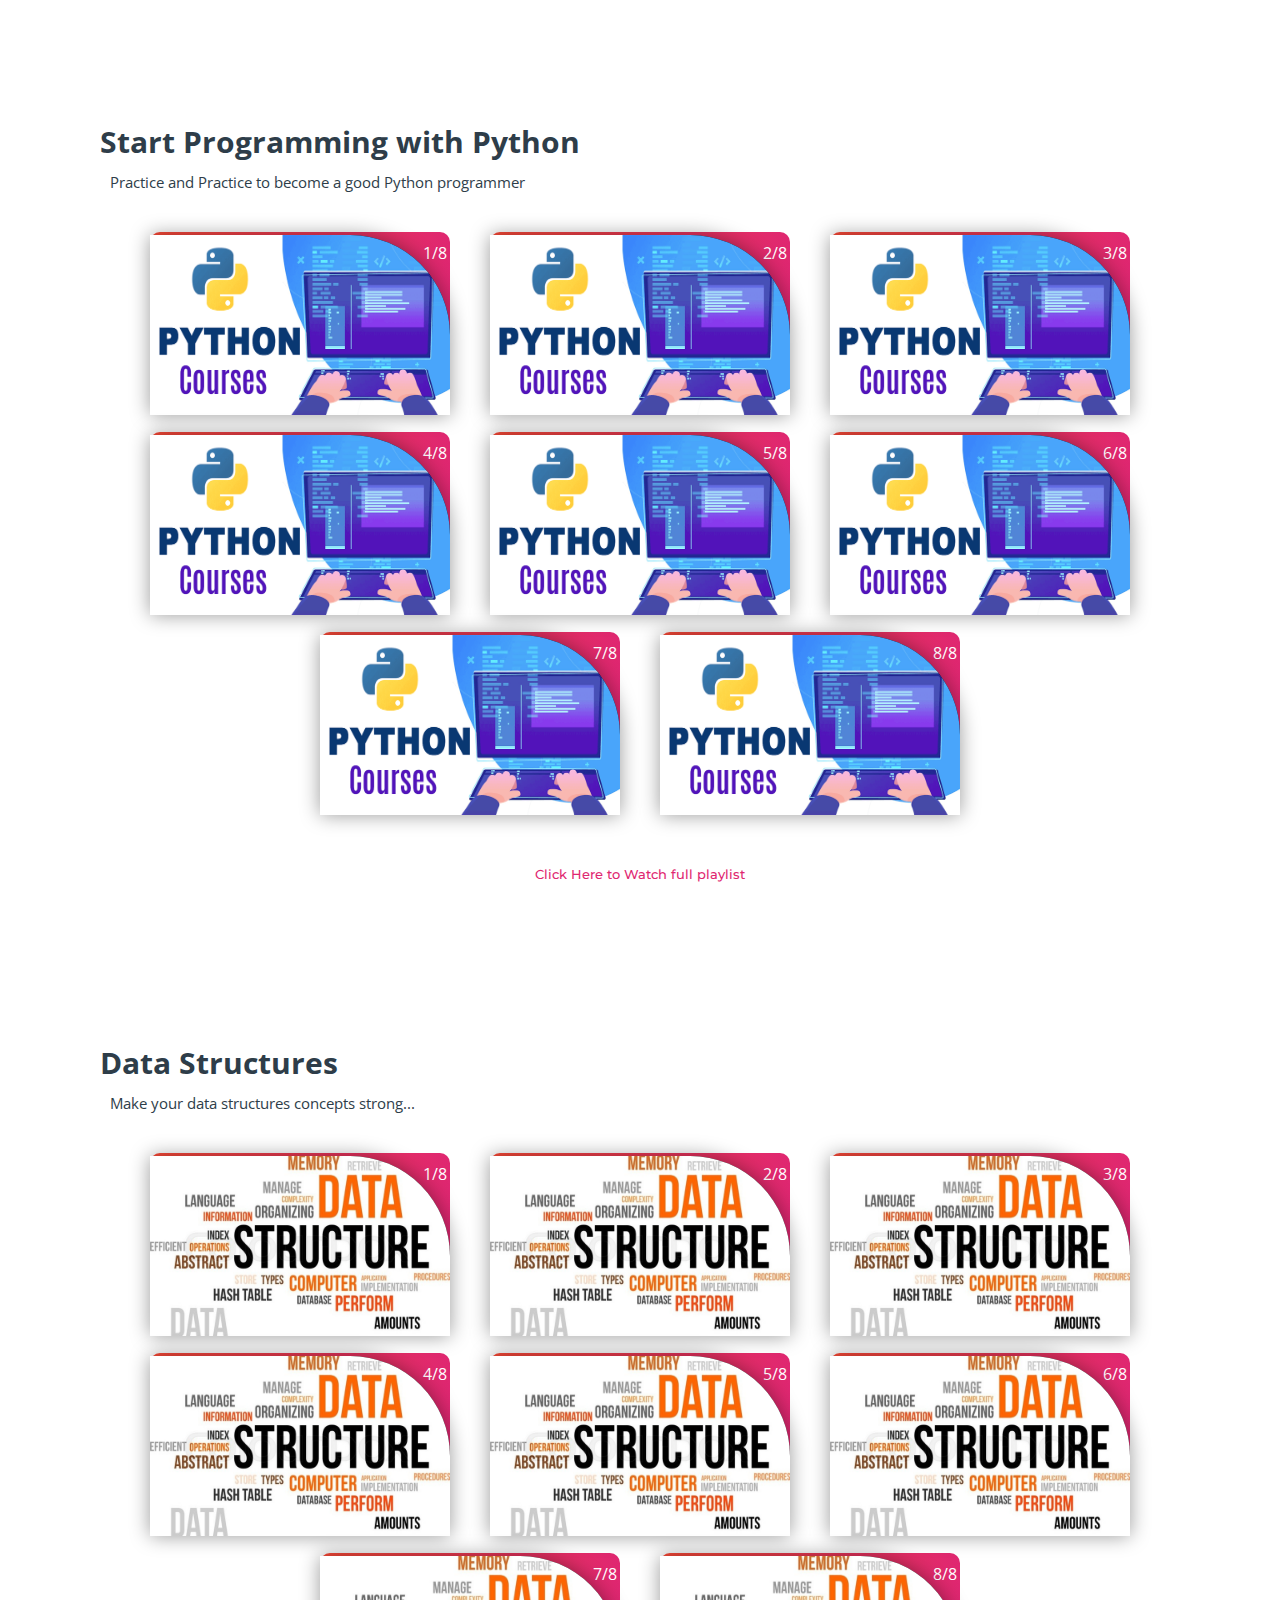
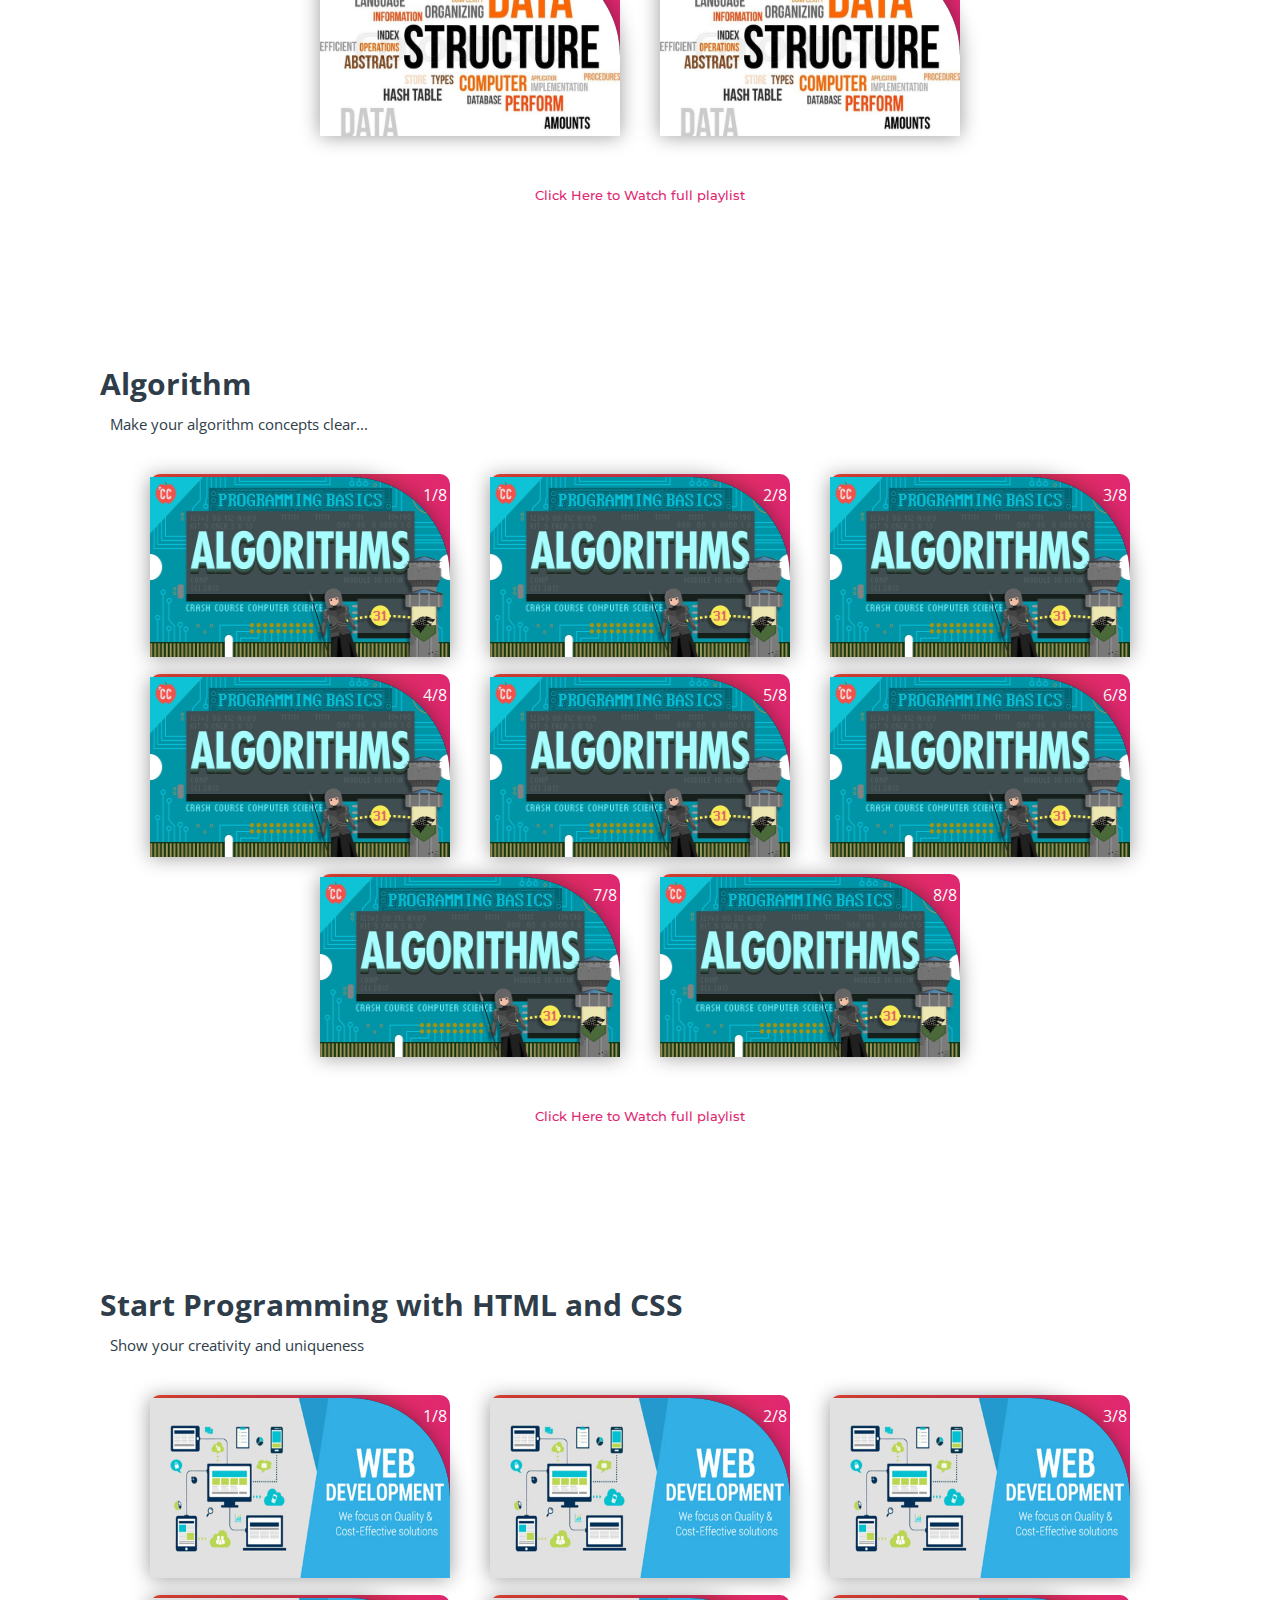
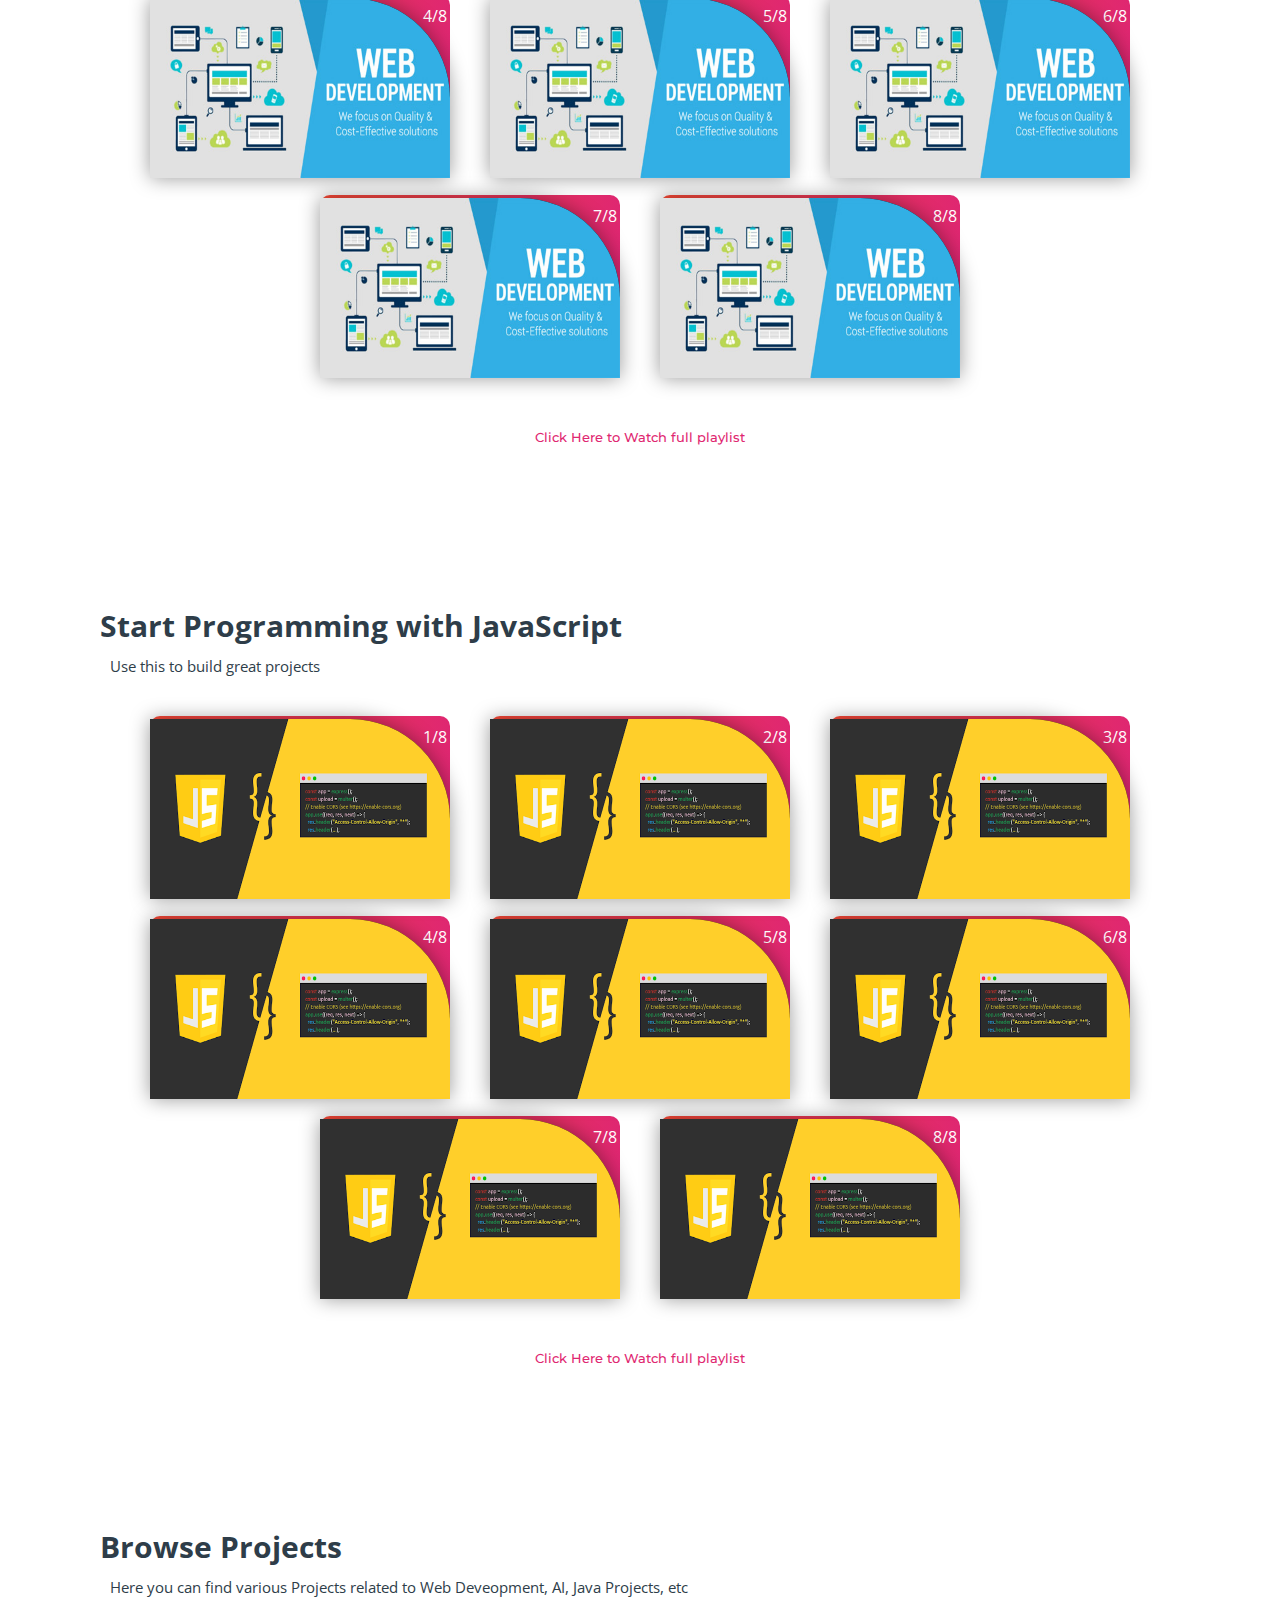
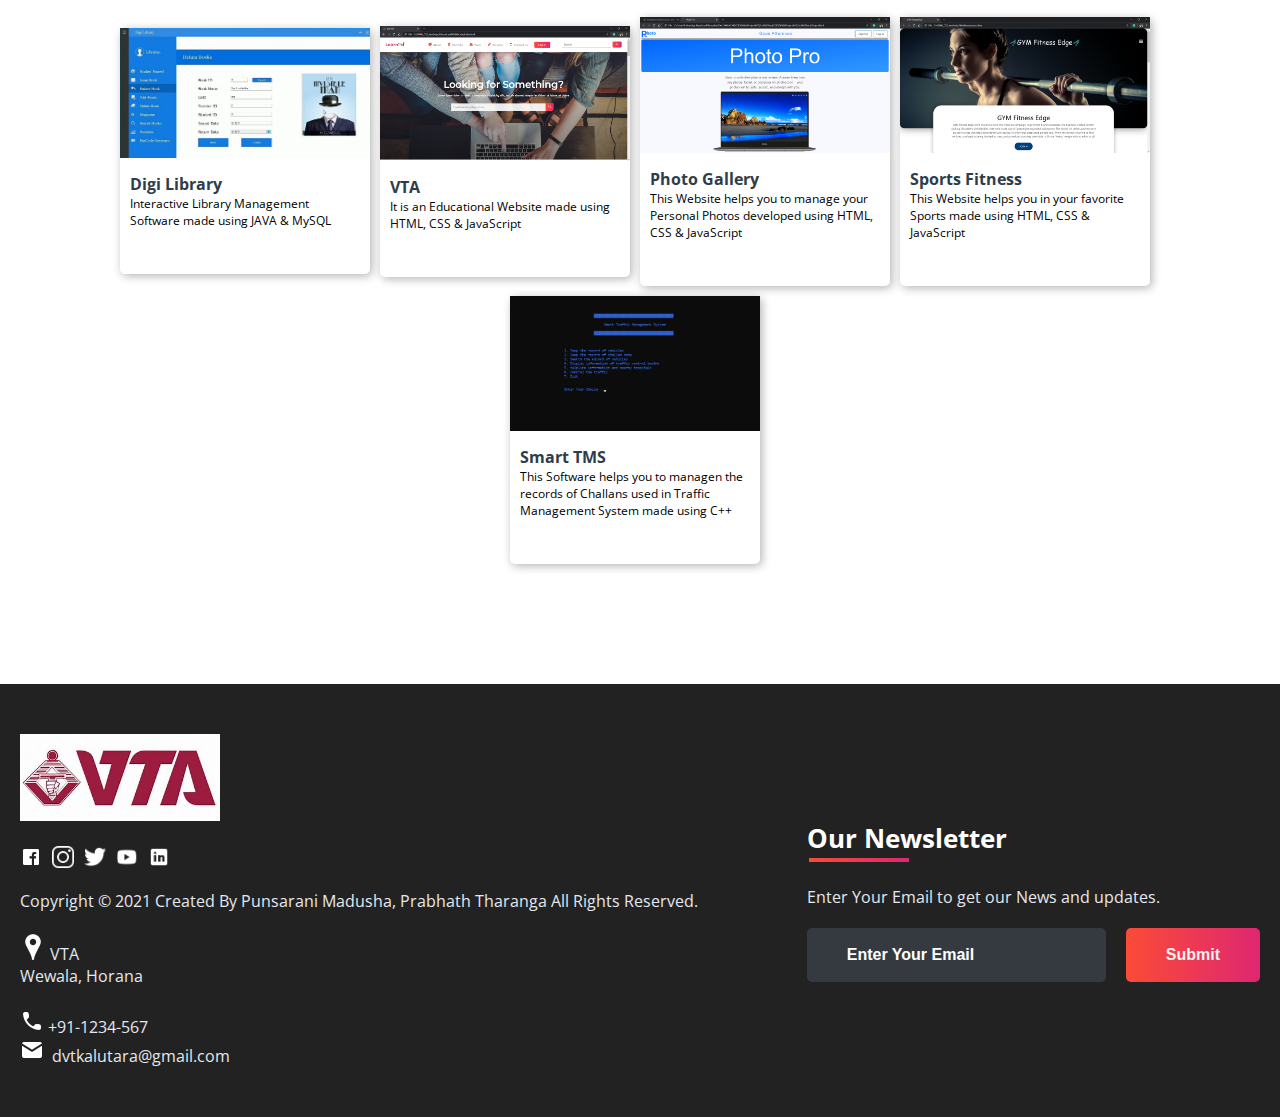
==== commit 2c24cbe3: "minor fix 2 rev 1" ====
--- a/subjects/computer_courses.html
+++ b/subjects/computer_courses.html
@@ -584,8 +584,8 @@
 				<a href="#"><img src="../images/icon\linkedin.png"></a>
 			</div><br><br>
 			<p class="rights-text">Copyright © 2021 Created By Punsarani Madusha, Prabhath Tharanga All Rights Reserved.</p>
-			<br><p><img src="../images/icon/location.png"> Lovely Professional University<br>Phagwara, Punjab-144401</p><br>
-			<p><img src="../images/icon/phone.png"> +91-1234-567-890<br><img src="../images/icon/mail.png">&nbsp; dvtkalutara@gmail.com</p>
+			<br><p><img src="../images/icon/location.png"> VTA<br>Wewala, Horana</p><br>
+			<p><img src="../images/icon/phone.png"> +91-1234-567<br><img src="../images/icon/mail.png">&nbsp; dvtkalutara@gmail.com</p>
 		</div>
 		<div class="right-col">
 			<h1 style="color: #fff">Our Newsletter</h1>
